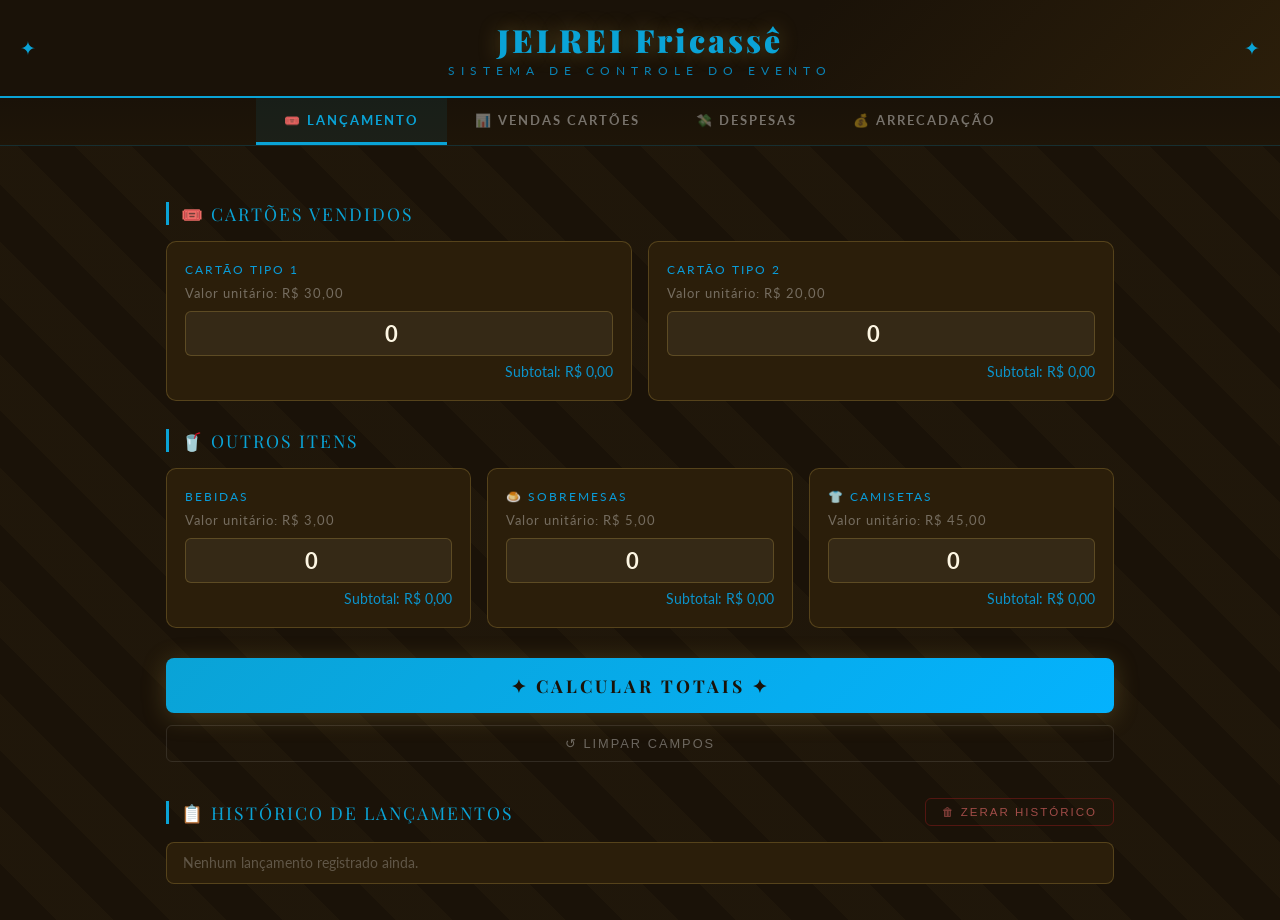
==== index.html @ eb8b9762 "Add files via upload" ====
<!DOCTYPE html>
<html lang="pt-BR">
<head>
<meta charset="UTF-8">
<meta name="viewport" content="width=device-width, initial-scale=1.0">
<title>JELREI Fricassê</title>
<link href="https://fonts.googleapis.com/css2?family=Playfair+Display:wght@700;900&family=Lato:wght@300;400;700&display=swap" rel="stylesheet">
<style>
  :root {
    --gold: #0aa3d6;
    --gold-light: #04b2fd;
    --dark: #1A1208;
    --dark2: #2B1E0A;
    --cream: #FDF6E3;
    --red: #8B1A1A;
    --green: #1A5C2A;
    --card-bg: #2B1E0A;
    --border: #C9A84C44;
  }
  * { box-sizing: border-box; margin: 0; padding: 0; }
  body {
    background: var(--dark);
    color: var(--cream);
    font-family: 'Lato', sans-serif;
    min-height: 100vh;
    background-image: repeating-linear-gradient(45deg,transparent,transparent 40px,rgba(201,168,76,0.03) 40px,rgba(201,168,76,0.03) 80px);
  }
  header {
    background: linear-gradient(135deg, #1A1208 60%, #2B1E0A);
    border-bottom: 2px solid var(--gold);
    padding: 18px 32px;
    text-align: center;
    position: relative;
    box-shadow: 0 4px 32px rgba(201,168,76,0.15);
  }
  header::before, header::after { content: '✦'; color: var(--gold); font-size: 1.2rem; position: absolute; top: 50%; transform: translateY(-50%); }
  header::before { left: 20px; }
  header::after { right: 20px; }
  .logo { font-family: 'Playfair Display', serif; font-size: 2rem; font-weight: 900; color: var(--gold); letter-spacing: 3px; text-shadow: 0 0 20px rgba(201,168,76,0.4); }
  .subtitle { font-size: 0.78rem; letter-spacing: 6px; color: var(--gold-light); opacity: 0.7; margin-top: 2px; text-transform: uppercase; }

  /* NAV ABAS PRINCIPAL */
  .nav-abas {
    background: linear-gradient(180deg, #1A1208, #1e1508);
    border-bottom: 1px solid rgba(10,163,214,0.2);
    display: flex;
    justify-content: center;
    gap: 0;
    position: sticky;
    top: 0;
    z-index: 100;
    flex-wrap: wrap;
  }
  .nav-aba {
    padding: 14px 28px;
    border: none;
    background: transparent;
    color: rgba(255,255,255,0.4);
    font-family: 'Lato', sans-serif;
    font-size: 0.8rem;
    font-weight: 700;
    letter-spacing: 2px;
    text-transform: uppercase;
    cursor: pointer;
    border-bottom: 3px solid transparent;
    transition: all 0.2s;
    white-space: nowrap;
  }
  .nav-aba:hover { color: var(--gold-light); background: rgba(10,163,214,0.05); }
  .nav-aba.active { color: var(--gold); border-bottom-color: var(--gold); background: rgba(10,163,214,0.08); }

  /* PÁGINAS */
  .pagina { display: none; }
  .pagina.ativa { display: block; }

  .main { max-width: 980px; margin: 0 auto; padding: 28px 16px; }

  .section-title {
    font-family: 'Playfair Display', serif;
    font-size: 1.1rem;
    color: var(--gold);
    letter-spacing: 2px;
    border-left: 3px solid var(--gold);
    padding-left: 12px;
    margin-bottom: 16px;
    margin-top: 28px;
    text-transform: uppercase;
  }

  .grid2 { display: grid; grid-template-columns: 1fr 1fr; gap: 16px; }
  .grid3 { display: grid; grid-template-columns: 1fr 1fr 1fr; gap: 16px; }

  .card {
    background: var(--card-bg);
    border: 1px solid var(--border);
    border-radius: 10px;
    padding: 20px 18px;
    transition: box-shadow 0.2s;
  }
  .card:hover { box-shadow: 0 0 18px rgba(201,168,76,0.13); }
  .card label { display: block; font-size: 0.75rem; letter-spacing: 2px; color: var(--gold-light); text-transform: uppercase; margin-bottom: 8px; opacity: 0.85; }
  .card .price-fixed { font-size: 0.8rem; color: rgba(255,255,255,0.35); margin-bottom: 10px; letter-spacing: 1px; }
  .card input[type="number"] {
    width: 100%;
    background: rgba(255,255,255,0.05);
    border: 1px solid var(--border);
    border-radius: 6px;
    color: var(--cream);
    font-size: 1.4rem;
    font-family: 'Lato', sans-serif;
    font-weight: 700;
    padding: 8px 12px;
    outline: none;
    transition: border 0.2s;
    text-align: center;
  }
  .card input[type="number"]:focus { border-color: var(--gold); background: rgba(201,168,76,0.07); }
  .card .subtotal { font-size: 0.85rem; color: var(--gold-light); margin-top: 8px; text-align: right; opacity: 0.8; }

  .card input[type="text"], .card select {
    width: 100%;
    background: rgba(255,255,255,0.05);
    border: 1px solid var(--border);
    border-radius: 6px;
    color: var(--cream);
    font-size: 1rem;
    font-family: 'Lato', sans-serif;
    font-weight: 400;
    padding: 11px 12px;
    outline: none;
    transition: border 0.2s;
  }
  .card input[type="text"]:focus, .card select:focus { border-color: var(--gold); background: rgba(201,168,76,0.07); }
  .card select { cursor: pointer; }
  .card select option { background: var(--dark2); color: var(--cream); }

  .btn-calc {
    display: block; width: 100%; margin: 30px 0 0; padding: 16px;
    background: linear-gradient(135deg, var(--gold), var(--gold-light));
    color: var(--dark); font-family: 'Playfair Display', serif; font-size: 1.1rem;
    font-weight: 700; letter-spacing: 3px; border: none; border-radius: 8px;
    cursor: pointer; text-transform: uppercase;
    box-shadow: 0 4px 24px rgba(201,168,76,0.25);
    transition: transform 0.1s, box-shadow 0.2s;
  }
  .btn-calc:hover { transform: translateY(-2px); box-shadow: 0 8px 32px rgba(201,168,76,0.4); }
  .btn-calc:active { transform: translateY(0); }

  .btn-calc.despesa {
    background: linear-gradient(135deg, #8B1A1A, #C43D3D);
    box-shadow: 0 4px 24px rgba(139,26,26,0.3);
  }
  .btn-calc.despesa:hover { box-shadow: 0 8px 32px rgba(139,26,26,0.45); }

  .resultado {
    display: none;
    background: linear-gradient(135deg, #1A2B1A, #0D1A0D);
    border: 1px solid rgba(80,200,80,0.3);
    border-radius: 12px;
    margin-top: 28px;
    padding: 28px;
    animation: fadeIn 0.4s ease;
  }
  @keyframes fadeIn { from { opacity:0; transform: translateY(10px); } to { opacity:1; transform: none; } }
  .resultado.show { display: block; }
  .resultado-title { font-family: 'Playfair Display', serif; color: #6EE86E; font-size: 1.1rem; letter-spacing: 2px; margin-bottom: 20px; text-align: center; text-transform: uppercase; }
  .res-row { display: flex; justify-content: space-between; align-items: center; padding: 9px 0; border-bottom: 1px solid rgba(255,255,255,0.06); font-size: 0.92rem; }
  .res-row:last-child { border-bottom: none; }
  .res-label { color: rgba(255,255,255,0.6); }
  .res-val { font-weight: 700; color: var(--gold-light); }
  .res-total { display: flex; justify-content: space-between; margin-top: 18px; padding: 14px 18px; background: rgba(201,168,76,0.12); border-radius: 8px; border: 1px solid var(--gold); }
  .res-total .tl { font-family: 'Playfair Display', serif; font-size: 1rem; color: var(--gold); }
  .res-total .tv { font-family: 'Playfair Display', serif; font-size: 1.5rem; color: var(--gold); font-weight: 900; }

  /* PAGAMENTO */
  .pagamento-wrap { margin-top: 24px; border-top: 1px solid rgba(201,168,76,0.2); padding-top: 22px; }
  .pag-title { font-family: 'Playfair Display', serif; font-size: 0.95rem; letter-spacing: 2px; color: var(--gold); text-transform: uppercase; margin-bottom: 14px; }
  .pag-tabs { display: flex; gap: 10px; margin-bottom: 18px; }
  .pag-tab {
    flex: 1; padding: 12px 10px; border-radius: 8px;
    border: 2px solid rgba(201,168,76,0.25); background: transparent;
    color: rgba(255,255,255,0.45); font-family: 'Lato', sans-serif;
    font-size: 0.9rem; font-weight: 700; letter-spacing: 2px;
    text-transform: uppercase; cursor: pointer; transition: all 0.2s;
    display: flex; align-items: center; justify-content: center; gap: 8px;
  }
  .pag-tab:hover { border-color: var(--gold); color: var(--gold); background: rgba(10,163,214,0.06); }
  .pag-tab.active { border-color: var(--gold); background: rgba(10,163,214,0.13); color: var(--gold-light); box-shadow: 0 0 16px rgba(10,163,214,0.18); }
  .pag-tab .tab-icon { font-size: 1.2rem; }
  .pag-dinheiro, .pag-pix { display: none; animation: fadeIn 0.3s ease; }
  .pag-dinheiro.show, .pag-pix.show { display: block; }
  .pag-fields { display: grid; grid-template-columns: 1fr 1fr; gap: 14px; margin-bottom: 16px; }
  .pag-field { background: rgba(255,255,255,0.04); border: 1px solid var(--border); border-radius: 8px; padding: 14px 16px; }
  .pag-field label { display: block; font-size: 0.7rem; letter-spacing: 2px; color: var(--gold-light); text-transform: uppercase; margin-bottom: 6px; opacity: 0.75; }
  .pag-field .pf-val { font-size: 1.3rem; font-weight: 700; color: var(--cream); }
  .pag-field input[type="number"] { width: 100%; background: transparent; border: none; border-bottom: 1px solid rgba(201,168,76,0.35); border-radius: 0; color: var(--cream); font-size: 1.3rem; font-weight: 700; padding: 4px 0; outline: none; font-family: 'Lato', sans-serif; text-align: left; }
  .pag-field input[type="number"]:focus { border-bottom-color: var(--gold); background: transparent; }
  .troco-box { border-radius: 8px; padding: 14px 18px; display: flex; justify-content: space-between; align-items: center; font-size: 0.95rem; font-weight: 700; margin-top: 4px; transition: all 0.3s; }
  .troco-box.positivo { background: rgba(80,200,80,0.12); border: 1px solid rgba(80,200,80,0.35); color: #6EE86E; }
  .troco-box.negativo { background: rgba(200,60,60,0.12); border: 1px solid rgba(200,60,60,0.35); color: #F87171; }
  .troco-box.neutro { background: rgba(201,168,76,0.08); border: 1px solid var(--border); color: var(--gold-light); }
  .troco-box .tr-label { font-size: 0.75rem; letter-spacing: 2px; text-transform: uppercase; opacity: 0.8; }
  .troco-box .tr-val { font-family: 'Playfair Display', serif; font-size: 1.4rem; }
  .pix-box { background: linear-gradient(135deg, rgba(10,163,214,0.08), rgba(4,178,253,0.04)); border: 1px solid rgba(10,163,214,0.35); border-radius: 10px; padding: 24px 20px; text-align: center; }
  .pix-icon { font-size: 2.4rem; margin-bottom: 10px; }
  .pix-label { font-size: 0.75rem; letter-spacing: 3px; text-transform: uppercase; color: var(--gold-light); opacity: 0.7; margin-bottom: 6px; }
  .pix-valor { font-family: 'Playfair Display', serif; font-size: 2rem; font-weight: 900; color: var(--gold); margin-bottom: 20px; text-shadow: 0 0 24px rgba(10,163,214,0.35); }
  .btn-pix-confirmar { padding: 13px 32px; background: linear-gradient(135deg, #0aa3d6, #04b2fd); color: #0D1A0D; font-family: 'Playfair Display', serif; font-size: 0.95rem; font-weight: 700; letter-spacing: 2px; border: none; border-radius: 8px; cursor: pointer; text-transform: uppercase; box-shadow: 0 4px 20px rgba(10,163,214,0.3); transition: transform 0.15s, box-shadow 0.2s; }
  .btn-pix-confirmar:hover { transform: translateY(-2px); box-shadow: 0 8px 28px rgba(10,163,214,0.5); }
  .btn-pix-confirmar:disabled { opacity: 0.45; cursor: not-allowed; transform: none; }
  .pix-confirmado { display: none; align-items: center; justify-content: center; gap: 8px; font-size: 1rem; font-weight: 700; color: #6EE86E; letter-spacing: 1px; margin-top: 14px; animation: fadeIn 0.3s; }
  .pix-confirmado.show { display: flex; }

  .btn-clear { display: block; width: 100%; margin-top: 12px; padding: 10px; background: transparent; color: rgba(255,255,255,0.35); font-size: 0.8rem; letter-spacing: 2px; border: 1px solid rgba(255,255,255,0.1); border-radius: 6px; cursor: pointer; text-transform: uppercase; transition: all 0.2s; }
  .btn-clear:hover { color: var(--red); border-color: var(--red); }

  .historico-wrap { margin-top: 36px; }
  .historico-lista { list-style: none; margin-top: 10px; }
  .historico-lista li { background: var(--card-bg); border: 1px solid var(--border); border-radius: 8px; padding: 12px 16px; margin-bottom: 8px; display: flex; justify-content: space-between; align-items: center; font-size: 0.85rem; animation: fadeIn 0.3s; }
  .historico-lista li .hi-info { color: rgba(255,255,255,0.55); font-size: 0.75rem; }
  .historico-lista li .hi-total { color: var(--gold); font-weight: 700; font-size: 1rem; }
  .btn-del { background: none; border: none; color: var(--red); cursor: pointer; font-size: 1rem; opacity: 0.5; transition: opacity 0.2s; padding: 0 4px; }
  .btn-del:hover { opacity: 1; }
  .empty-hist { color: rgba(255,255,255,0.25); font-size: 0.82rem; text-align: center; padding: 20px 0; }

  /* ── ABA VENDAS CARTÕES ── */
  .vc-data-header {
    display: flex;
    align-items: center;
    justify-content: space-between;
    margin-bottom: 6px;
  }
  .vc-data-badge {
    font-size: 0.72rem;
    letter-spacing: 2px;
    text-transform: uppercase;
    color: rgba(255,255,255,0.35);
  }
  .vc-grid { display: grid; grid-template-columns: 1fr 1fr; gap: 16px; margin-bottom: 24px; }
  .vc-stat {
    background: var(--card-bg);
    border: 1px solid var(--border);
    border-radius: 10px;
    padding: 22px 20px;
    text-align: center;
  }
  .vc-stat .vs-label { font-size: 0.72rem; letter-spacing: 2px; text-transform: uppercase; color: var(--gold-light); opacity: 0.7; margin-bottom: 10px; }
  .vc-stat .vs-num { font-family: 'Playfair Display', serif; font-size: 2.6rem; font-weight: 900; color: var(--cream); line-height: 1; }
  .vc-stat .vs-sub { font-size: 0.78rem; color: rgba(255,255,255,0.3); margin-top: 6px; }
  .vc-stat.destaque { background: linear-gradient(135deg, rgba(10,163,214,0.12), rgba(4,178,253,0.06)); border-color: rgba(10,163,214,0.4); }
  .vc-stat.destaque .vs-num { color: var(--gold); font-size: 2rem; }

  .vc-tabela { width: 100%; border-collapse: collapse; margin-top: 6px; }
  .vc-tabela th { font-size: 0.7rem; letter-spacing: 2px; text-transform: uppercase; color: var(--gold-light); opacity: 0.6; padding: 8px 12px; text-align: left; border-bottom: 1px solid rgba(201,168,76,0.2); }
  .vc-tabela td { padding: 11px 12px; border-bottom: 1px solid rgba(255,255,255,0.05); font-size: 0.88rem; }
  .vc-tabela tr:last-child td { border-bottom: none; }
  .vc-tabela tr:hover td { background: rgba(255,255,255,0.02); }
  .vc-tabela .td-num { font-weight: 700; color: var(--cream); text-align: center; }
  .vc-tabela .td-val { font-weight: 700; color: var(--gold-light); text-align: right; }
  .vc-tabela .td-total-row td { background: rgba(201,168,76,0.07); font-size: 0.92rem; }
  .vc-tabela .td-total-row .td-val { color: var(--gold); font-size: 1rem; }
  .vc-empty { color: rgba(255,255,255,0.25); font-size: 0.85rem; text-align: center; padding: 40px 0; }

  /* ── ABA ARRECADAÇÃO ── */
  .arr-hero {
    background: linear-gradient(135deg, rgba(10,163,214,0.1), rgba(4,178,253,0.05));
    border: 1px solid rgba(10,163,214,0.3);
    border-radius: 14px;
    padding: 32px 28px;
    text-align: center;
    margin-bottom: 28px;
  }
  .arr-hero-label { font-size: 0.75rem; letter-spacing: 4px; text-transform: uppercase; color: var(--gold-light); opacity: 0.65; margin-bottom: 10px; }
  .arr-hero-val { font-family: 'Playfair Display', serif; font-size: 3.2rem; font-weight: 900; color: var(--gold); text-shadow: 0 0 32px rgba(10,163,214,0.4); line-height: 1; }
  .arr-hero-sub { font-size: 0.8rem; color: rgba(255,255,255,0.3); margin-top: 10px; letter-spacing: 1px; }

  .arr-lucro-grid { display: grid; grid-template-columns: repeat(3, 1fr); gap: 14px; margin-bottom: 28px; }
  .arr-lucro-card {
    border-radius: 12px;
    padding: 20px 16px;
    text-align: center;
    border: 1px solid var(--border);
    background: var(--card-bg);
  }
  .arr-lucro-card.receita { border-color: rgba(80,200,80,0.35); background: linear-gradient(135deg, rgba(80,200,80,0.08), rgba(80,200,80,0.02)); }
  .arr-lucro-card.despesa { border-color: rgba(200,60,60,0.35); background: linear-gradient(135deg, rgba(200,60,60,0.08), rgba(200,60,60,0.02)); }
  .arr-lucro-card.lucro { border-color: rgba(201,168,76,0.5); background: linear-gradient(135deg, rgba(201,168,76,0.12), rgba(201,168,76,0.03)); }
  .arr-lucro-card .al-label { font-size: 0.7rem; letter-spacing: 2px; text-transform: uppercase; opacity: 0.7; margin-bottom: 8px; color: var(--gold-light); }
  .arr-lucro-card .al-val { font-family: 'Playfair Display', serif; font-size: 1.5rem; font-weight: 900; }

  .arr-grid { display: grid; grid-template-columns: repeat(3, 1fr); gap: 14px; margin-bottom: 28px; }
  .arr-card { background: var(--card-bg); border: 1px solid var(--border); border-radius: 10px; padding: 18px 14px; text-align: center; }
  .arr-card .ac-label { font-size: 0.68rem; letter-spacing: 2px; text-transform: uppercase; color: var(--gold-light); opacity: 0.6; margin-bottom: 8px; }
  .arr-card .ac-val { font-family: 'Playfair Display', serif; font-size: 1.3rem; font-weight: 700; color: var(--cream); }
  .arr-card .ac-sub { font-size: 0.72rem; color: rgba(255,255,255,0.25); margin-top: 4px; }

  .arr-breakdown { background: var(--card-bg); border: 1px solid var(--border); border-radius: 10px; overflow: hidden; }
  .arr-row { display: flex; justify-content: space-between; align-items: center; padding: 14px 18px; border-bottom: 1px solid rgba(255,255,255,0.05); }
  .arr-row:last-child { border-bottom: none; }
  .arr-row-label { display: flex; align-items: center; gap: 10px; font-size: 0.88rem; color: rgba(255,255,255,0.65); }
  .arr-row-icon { font-size: 1.1rem; }
  .arr-row-val { font-weight: 700; color: var(--gold-light); font-size: 0.95rem; }
  .arr-row-pct { font-size: 0.72rem; color: rgba(255,255,255,0.25); margin-left: 8px; }
  .arr-bar-wrap { height: 4px; background: rgba(255,255,255,0.06); border-radius: 2px; margin-top: 4px; }
  .arr-bar { height: 4px; background: linear-gradient(90deg, var(--gold), var(--gold-light)); border-radius: 2px; transition: width 0.5s ease; }

  @media (max-width: 600px) {
    .grid2, .grid3, .vc-grid, .arr-grid, .arr-lucro-grid { grid-template-columns: 1fr 1fr; }
    .logo { font-size: 1.4rem; }
    .pag-fields { grid-template-columns: 1fr; }
    .nav-aba { padding: 12px 14px; font-size: 0.68rem; letter-spacing: 1px; }
    .arr-hero-val { font-size: 2.2rem; }
  }
  @media (max-width: 400px) {
    .grid2, .grid3 { grid-template-columns: 1fr; }
    .arr-grid, .arr-lucro-grid { grid-template-columns: 1fr 1fr; }
    .nav-aba { padding: 10px 10px; font-size: 0.62rem; }
  }
</style>
</head>
<body>
<header>
  <div class="logo">JELREI Fricassê</div>
  <div class="subtitle">Sistema de Controle do Evento</div>
</header>

<nav class="nav-abas">
  <button class="nav-aba active" onclick="trocarAba('lancamento')">🎟️ Lançamento</button>
  <button class="nav-aba" onclick="trocarAba('vendas')">📊 Vendas Cartões</button>
  <button class="nav-aba" onclick="trocarAba('despesas')">💸 Despesas</button>
  <button class="nav-aba" onclick="trocarAba('arrecadacao')">💰 Arrecadação</button>
</nav>

<!-- ══════════ ABA 1: LANÇAMENTO ══════════ -->
<div class="pagina ativa" id="pg-lancamento">
<div class="main">

  <div class="section-title">🎟️ Cartões Vendidos</div>
  <div class="grid2">
    <div class="card">
      <label>Cartão Tipo 1</label>
      <div class="price-fixed">Valor unitário: R$ 30,00</div>
      <input type="number" id="qt_cart1" min="0" value="0" oninput="atualizar()">
      <div class="subtotal" id="sub_cart1">Subtotal: R$ 0,00</div>
    </div>
    <div class="card">
      <label>Cartão Tipo 2</label>
      <div class="price-fixed">Valor unitário: R$ 20,00</div>
      <input type="number" id="qt_cart2" min="0" value="0" oninput="atualizar()">
      <div class="subtotal" id="sub_cart2">Subtotal: R$ 0,00</div>
    </div>
  </div>

  <div class="section-title">🥤 Outros Itens</div>
  <div class="grid3">
    <div class="card">
      <label>Bebidas</label>
      <div class="price-fixed">Valor unitário: R$ 3,00</div>
      <input type="number" id="qt_beb" min="0" value="0" oninput="atualizar()">
      <div class="subtotal" id="sub_beb">Subtotal: R$ 0,00</div>
    </div>
    <div class="card">
      <label>🍮 Sobremesas</label>
      <div class="price-fixed">Valor unitário: R$ 5,00</div>
      <input type="number" id="qt_sob" min="0" value="0" oninput="atualizar()">
      <div class="subtotal" id="sub_sob">Subtotal: R$ 0,00</div>
    </div>
    <div class="card">
      <label>👕 Camisetas</label>
      <div class="price-fixed">Valor unitário: R$ 45,00</div>
      <input type="number" id="qt_cam" min="0" value="0" oninput="atualizar()">
      <div class="subtotal" id="sub_cam">Subtotal: R$ 0,00</div>
    </div>
  </div>

  <button class="btn-calc" onclick="calcular()">✦ Calcular Totais ✦</button>
  <button class="btn-clear" onclick="limpar()">↺ Limpar Campos</button>

  <div class="resultado" id="resultado">
    <div class="resultado-title">✦ Resumo do Lançamento ✦</div>
    <div class="res-row"><span class="res-label">Cartão Tipo 1</span><span class="res-val" id="r_c1">—</span></div>
    <div class="res-row"><span class="res-label">Cartão Tipo 2</span><span class="res-val" id="r_c2">—</span></div>
    <div class="res-row"><span class="res-label">Bebidas</span><span class="res-val" id="r_beb">—</span></div>
    <div class="res-row"><span class="res-label">Sobremesas</span><span class="res-val" id="r_sob">—</span></div>
    <div class="res-row"><span class="res-label">Camisetas</span><span class="res-val" id="r_cam">—</span></div>
    <div class="res-total">
      <span class="tl">Total Geral</span>
      <span class="tv" id="r_total">R$ 0,00</span>
    </div>

    <div class="pagamento-wrap">
      <div class="pag-title">💳 Forma de Pagamento</div>
      <div class="pag-tabs">
        <button class="pag-tab" id="tab-dinheiro" onclick="selecionarPagamento('dinheiro')">
          <span class="tab-icon">💵</span> Dinheiro
        </button>
        <button class="pag-tab" id="tab-pix" onclick="selecionarPagamento('pix')">
          <span class="tab-icon">⚡</span> Pix
        </button>
      </div>
      <div class="pag-dinheiro" id="pag-dinheiro">
        <div class="pag-fields">
          <div class="pag-field">
            <label>Valor a Pagar</label>
            <div class="pf-val" id="din-total">R$ 0,00</div>
          </div>
          <div class="pag-field">
            <label>Valor Recebido (R$)</label>
            <input type="number" id="din-recebido" min="0" step="0.01" placeholder="0,00" oninput="calcularTroco()">
          </div>
        </div>
        <div class="troco-box neutro" id="troco-box">
          <span class="tr-label">Troco</span>
          <span class="tr-val" id="troco-val">—</span>
        </div>
      </div>
      <div class="pag-pix" id="pag-pix">
        <div class="pix-box">
          <div class="pix-icon">⚡</div>
          <div class="pix-label">Valor Total a Receber via Pix</div>
          <div class="pix-valor" id="pix-total">R$ 0,00</div>
          <button class="btn-pix-confirmar" id="btn-confirmar-pix" onclick="confirmarPix()">✔ Confirmar Pagamento</button>
          <div class="pix-confirmado" id="pix-confirmado">✅ Pagamento via Pix confirmado!</div>
        </div>
      </div>
    </div>
  </div>

  <div class="historico-wrap">
    <div style="display:flex;align-items:center;justify-content:space-between;flex-wrap:wrap;gap:10px;margin-top:28px;margin-bottom:16px;">
      <div style="font-family:'Playfair Display',serif;font-size:1.1rem;color:var(--gold);letter-spacing:2px;border-left:3px solid var(--gold);padding-left:12px;text-transform:uppercase;">📋 Histórico de Lançamentos</div>
      <button onclick="zerarTudo()" style="padding:7px 16px;background:transparent;border:1px solid rgba(139,26,26,0.5);border-radius:6px;color:rgba(248,113,113,0.6);font-size:0.72rem;letter-spacing:2px;text-transform:uppercase;cursor:pointer;" onmouseover="this.style.borderColor='#8B1A1A';this.style.color='#F87171';" onmouseout="this.style.borderColor='rgba(139,26,26,0.5)';this.style.color='rgba(248,113,113,0.6)';">🗑 Zerar Histórico</button>
    </div>
    <ul class="historico-lista" id="historico">
      <li class="empty-hist">Nenhum lançamento registrado ainda.</li>
    </ul>
  </div>

</div>
</div>

<!-- ══════════ ABA 2: VENDAS CARTÕES ══════════ -->
<div class="pagina" id="pg-vendas">
<div class="main">

  <div class="section-title">📊 Vendas de Cartões — Resumo do Dia</div>

  <div class="vc-grid">
    <div class="vc-stat">
      <div class="vs-label">Cartão Tipo 1 vendidos</div>
      <div class="vs-num" id="vc-qt1">0</div>
      <div class="vs-sub">× R$ 30,00 cada</div>
    </div>
    <div class="vc-stat">
      <div class="vs-label">Cartão Tipo 2 vendidos</div>
      <div class="vs-num" id="vc-qt2">0</div>
      <div class="vs-sub">× R$ 20,00 cada</div>
    </div>
    <div class="vc-stat">
      <div class="vs-label">Total de cartões</div>
      <div class="vs-num" id="vc-qtTotal">0</div>
      <div class="vs-sub">todos os tipos</div>
    </div>
    <div class="vc-stat destaque">
      <div class="vs-label">Total arrecadado (cartões)</div>
      <div class="vs-num" id="vc-valTotal">R$ 0,00</div>
      <div class="vs-sub">soma de todos os lançamentos</div>
    </div>
  </div>

  <div class="section-title">📋 Detalhes por Lançamento</div>
  <div id="vc-tabela-wrap">
    <p class="vc-empty" id="vc-empty">Nenhum lançamento registrado ainda. Registre vendas na aba Lançamento.</p>
    <table class="vc-tabela" id="vc-tabela" style="display:none">
      <thead>
        <tr>
          <th>Data / Hora</th>
          <th style="text-align:center">Tipo 1</th>
          <th style="text-align:center">Tipo 2</th>
          <th style="text-align:center">Total Cart.</th>
          <th style="text-align:right">Valor Cartões</th>
        </tr>
      </thead>
      <tbody id="vc-tbody"></tbody>
    </table>
  </div>

</div>
</div>

<!-- ══════════ ABA 3: DESPESAS ══════════ -->
<div class="pagina" id="pg-despesas">
<div class="main">

  <div class="section-title">💸 Registrar Despesa</div>
  <div class="card">
    <div class="grid2" style="margin-bottom:16px;">
      <div>
        <label>Descrição</label>
        <input type="text" id="desp_desc" placeholder="Ex: Carvão, gás, copos, carne...">
      </div>
      <div>
        <label>Forma de Pagamento</label>
        <select id="desp_forma">
          <option value="Dinheiro">💵 Dinheiro</option>
          <option value="Pix">⚡ Pix</option>
          <option value="Cartão">💳 Cartão</option>
        </select>
      </div>
    </div>
    <div>
      <label>Valor (R$)</label>
      <input type="number" id="desp_valor" min="0" step="0.01" placeholder="0,00">
    </div>
    <button class="btn-calc despesa" onclick="registrarDespesa()">✦ Registrar Despesa ✦</button>
  </div>

  <div class="historico-wrap">
    <div style="display:flex;align-items:center;justify-content:space-between;flex-wrap:wrap;gap:10px;margin-top:28px;margin-bottom:16px;">
      <div style="font-family:'Playfair Display',serif;font-size:1.1rem;color:var(--gold);letter-spacing:2px;border-left:3px solid var(--gold);padding-left:12px;text-transform:uppercase;">📋 Histórico de Despesas</div>
      <button onclick="zerarDespesas()" style="padding:7px 16px;background:transparent;border:1px solid rgba(139,26,26,0.5);border-radius:6px;color:rgba(248,113,113,0.6);font-size:0.72rem;letter-spacing:2px;text-transform:uppercase;cursor:pointer;" onmouseover="this.style.borderColor='#8B1A1A';this.style.color='#F87171';" onmouseout="this.style.borderColor='rgba(139,26,26,0.5)';this.style.color='rgba(248,113,113,0.6)';">🗑 Zerar Despesas</button>
    </div>
    <ul class="historico-lista" id="historico-despesas">
      <li class="empty-hist">Nenhuma despesa registrada ainda.</li>
    </ul>
  </div>

  <div class="arr-hero" style="margin-top:28px;border-color:rgba(200,60,60,0.35);background:linear-gradient(135deg, rgba(200,60,60,0.1), rgba(200,60,60,0.03));">
    <div class="arr-hero-label">✦ Total de Despesas ✦</div>
    <div class="arr-hero-val" id="desp-total" style="color:#F87171;text-shadow:0 0 32px rgba(200,60,60,0.4);">R$ 0,00</div>
    <div class="arr-hero-sub" id="desp-count">0 despesa(s) registrada(s)</div>
  </div>

</div>
</div>

<!-- ══════════ ABA 4: ARRECADAÇÃO TOTAL ══════════ -->
<div class="pagina" id="pg-arrecadacao">
<div class="main">

  <div class="section-title">💰 Arrecadação Total do Evento</div>

  <div class="arr-hero">
    <div class="arr-hero-label">✦ Total Geral Arrecadado ✦</div>
    <div class="arr-hero-val" id="arr-total">R$ 0,00</div>
    <div class="arr-hero-sub" id="arr-lancamentos">0 lançamento(s) registrado(s)</div>
  </div>

  <div class="section-title">📈 Resultado do Evento</div>
  <div class="arr-lucro-grid">
    <div class="arr-lucro-card receita">
      <div class="al-label">Arrecadação</div>
      <div class="al-val" id="arr-receita" style="color:#6EE86E;">R$ 0,00</div>
    </div>
    <div class="arr-lucro-card despesa">
      <div class="al-label">Despesas</div>
      <div class="al-val" id="arr-desp-total" style="color:#F87171;">R$ 0,00</div>
    </div>
    <div class="arr-lucro-card lucro">
      <div class="al-label">Lucro Líquido</div>
      <div class="al-val" id="arr-lucro" style="color:var(--gold);">R$ 0,00</div>
    </div>
  </div>

  <div class="arr-grid">
    <div class="arr-card">
      <div class="ac-label">Cartões</div>
      <div class="ac-val" id="arr-cartoes">R$ 0,00</div>
      <div class="ac-sub" id="arr-cartoes-qt">0 un.</div>
    </div>
    <div class="arr-card">
      <div class="ac-label">Bebidas</div>
      <div class="ac-val" id="arr-bebidas">R$ 0,00</div>
      <div class="ac-sub" id="arr-bebidas-qt">0 un.</div>
    </div>
    <div class="arr-card">
      <div class="ac-label">Sobremesas</div>
      <div class="ac-val" id="arr-sobremesas">R$ 0,00</div>
      <div class="ac-sub" id="arr-sobremesas-qt">0 un.</div>
    </div>
    <div class="arr-card">
      <div class="ac-label">Camisetas</div>
      <div class="ac-val" id="arr-camisetas">R$ 0,00</div>
      <div class="ac-sub" id="arr-camisetas-qt">0 un.</div>
    </div>
    <div class="arr-card">
      <div class="ac-label">Cart. Tipo 1</div>
      <div class="ac-val" id="arr-c1">R$ 0,00</div>
      <div class="ac-sub" id="arr-c1-qt">0 un.</div>
    </div>
    <div class="arr-card">
      <div class="ac-label">Cart. Tipo 2</div>
      <div class="ac-val" id="arr-c2">R$ 0,00</div>
      <div class="ac-sub" id="arr-c2-qt">0 un.</div>
    </div>
  </div>

  <div class="section-title">📊 Distribuição por Categoria</div>
  <div class="arr-breakdown" id="arr-breakdown">
    <div class="arr-row">
      <div class="arr-row-label"><span class="arr-row-icon">🎟️</span> Cartões (Tipo 1 + 2)</div>
      <div><span class="arr-row-val" id="arr-br-cart">R$ 0,00</span><span class="arr-row-pct" id="arr-pct-cart">0%</span></div>
    </div>
    <div style="padding: 0 18px 10px;"><div class="arr-bar-wrap"><div class="arr-bar" id="bar-cart" style="width:0%"></div></div></div>
    <div class="arr-row">
      <div class="arr-row-label"><span class="arr-row-icon">🥤</span> Bebidas</div>
      <div><span class="arr-row-val" id="arr-br-beb">R$ 0,00</span><span class="arr-row-pct" id="arr-pct-beb">0%</span></div>
    </div>
    <div style="padding: 0 18px 10px;"><div class="arr-bar-wrap"><div class="arr-bar" id="bar-beb" style="width:0%"></div></div></div>
    <div class="arr-row">
      <div class="arr-row-label"><span class="arr-row-icon">🍮</span> Sobremesas</div>
      <div><span class="arr-row-val" id="arr-br-sob">R$ 0,00</span><span class="arr-row-pct" id="arr-pct-sob">0%</span></div>
    </div>
    <div style="padding: 0 18px 10px;"><div class="arr-bar-wrap"><div class="arr-bar" id="bar-sob" style="width:0%"></div></div></div>
    <div class="arr-row">
      <div class="arr-row-label"><span class="arr-row-icon">👕</span> Camisetas</div>
      <div><span class="arr-row-val" id="arr-br-cam">R$ 0,00</span><span class="arr-row-pct" id="arr-pct-cam">0%</span></div>
    </div>
    <div style="padding: 0 18px 10px;"><div class="arr-bar-wrap"><div class="arr-bar" id="bar-cam" style="width:0%"></div></div></div>
  </div>

</div>
</div>

<script>
  // PREÇOS FIXOS
  const PRECOS = { cart1: 30, cart2: 20, beb: 3, sob: 5, cam: 45 };
  const STORAGE_KEY = 'jelrei_historico';
  const STORAGE_KEY_DESP = 'jelrei_despesas';

  let historico = [];
  let despesas = [];
  let totalAtual = 0;
  let pagamentoSelecionado = null;

  // ── PERSISTÊNCIA ──
  function salvar() {
    try { localStorage.setItem(STORAGE_KEY, JSON.stringify(historico)); } catch(e) {}
  }
  function carregar() {
    try {
      const raw = localStorage.getItem(STORAGE_KEY);
      if (raw) historico = JSON.parse(raw);
    } catch(e) { historico = []; }
  }
  function salvarDespesas() {
    try { localStorage.setItem(STORAGE_KEY_DESP, JSON.stringify(despesas)); } catch(e) {}
  }
  function carregarDespesas() {
    try {
      const raw = localStorage.getItem(STORAGE_KEY_DESP);
      if (raw) despesas = JSON.parse(raw);
    } catch(e) { despesas = []; }
  }

  function fmt(v) {
    return 'R$ ' + Number(v).toLocaleString('pt-BR', {minimumFractionDigits:2, maximumFractionDigits:2});
  }
  function getQt(id) { return parseInt(document.getElementById(id).value) || 0; }
  function escapeHtml(str) {
    const div = document.createElement('div');
    div.textContent = str;
    return div.innerHTML;
  }

  function trocarAba(aba) {
    document.querySelectorAll('.pagina').forEach(p => p.classList.remove('ativa'));
    document.querySelectorAll('.nav-aba').forEach(b => b.classList.remove('active'));
    document.getElementById('pg-' + aba).classList.add('ativa');
    event.currentTarget.classList.add('active');
    if (aba === 'vendas') renderVendas();
    if (aba === 'despesas') renderDespesas();
    if (aba === 'arrecadacao') renderArrecadacao();
  }

  function atualizar() {
    const qt1 = getQt('qt_cart1'), qt2 = getQt('qt_cart2');
    const qb = getQt('qt_beb'), qs = getQt('qt_sob'), qc = getQt('qt_cam');
    document.getElementById('sub_cart1').textContent = 'Subtotal: ' + fmt(qt1 * PRECOS.cart1);
    document.getElementById('sub_cart2').textContent = 'Subtotal: ' + fmt(qt2 * PRECOS.cart2);
    document.getElementById('sub_beb').textContent   = 'Subtotal: ' + fmt(qb * PRECOS.beb);
    document.getElementById('sub_sob').textContent   = 'Subtotal: ' + fmt(qs * PRECOS.sob);
    document.getElementById('sub_cam').textContent   = 'Subtotal: ' + fmt(qc * PRECOS.cam);
  }

  function calcular() {
    const qt1 = getQt('qt_cart1'), qt2 = getQt('qt_cart2');
    const qb = getQt('qt_beb'), qs = getQt('qt_sob'), qc = getQt('qt_cam');
    const c1 = qt1 * PRECOS.cart1, c2 = qt2 * PRECOS.cart2;
    const beb = qb * PRECOS.beb, sob = qs * PRECOS.sob, cam = qc * PRECOS.cam;
    const total = c1 + c2 + beb + sob + cam;
    totalAtual = total;

    document.getElementById('r_c1').textContent = fmt(c1) + ' (' + qt1 + ' cartões)';
    document.getElementById('r_c2').textContent = fmt(c2) + ' (' + qt2 + ' cartões)';
    document.getElementById('r_beb').textContent = fmt(beb) + ' (' + qb + ' un.)';
    document.getElementById('r_sob').textContent = fmt(sob) + ' (' + qs + ' un.)';
    document.getElementById('r_cam').textContent = fmt(cam) + ' (' + qc + ' un.)';
    document.getElementById('r_total').textContent = fmt(total);
    document.getElementById('din-total').textContent = fmt(total);
    document.getElementById('pix-total').textContent = fmt(total);
    document.getElementById('din-recebido').value = '';
    resetTroco(); resetPix();
    document.getElementById('resultado').classList.add('show');
    if (pagamentoSelecionado) selecionarPagamento(pagamentoSelecionado);

    const agora = new Date();
    const hora = agora.toLocaleTimeString('pt-BR', {hour:'2-digit', minute:'2-digit'});
    const data = agora.toLocaleDateString('pt-BR');
    historico.unshift({ data, hora, c1, c2, beb, sob, cam, total, qt1, qt2, qb, qs, qc, id: Date.now() });
    salvar();
    renderHistorico();
  }

  function selecionarPagamento(tipo) {
    pagamentoSelecionado = tipo;
    document.getElementById('tab-dinheiro').classList.toggle('active', tipo === 'dinheiro');
    document.getElementById('tab-pix').classList.toggle('active', tipo === 'pix');
    document.getElementById('pag-dinheiro').classList.toggle('show', tipo === 'dinheiro');
    document.getElementById('pag-pix').classList.toggle('show', tipo === 'pix');
    if (tipo === 'dinheiro') calcularTroco();
  }

  function calcularTroco() {
    const recebido = parseFloat(document.getElementById('din-recebido').value) || 0;
    const box = document.getElementById('troco-box');
    const val = document.getElementById('troco-val');
    if (recebido === 0) { resetTroco(); return; }
    const troco = recebido - totalAtual;
    box.className = 'troco-box';
    if (troco > 0) {
      box.classList.add('positivo');
      box.querySelector('.tr-label').textContent = 'Troco a devolver';
      val.textContent = fmt(troco);
    } else if (troco < 0) {
      box.classList.add('negativo');
      box.querySelector('.tr-label').textContent = '⚠ Valor insuficiente';
      val.textContent = fmt(Math.abs(troco)) + ' a mais';
    } else {
      box.classList.add('neutro');
      box.querySelector('.tr-label').textContent = 'Sem troco';
      val.textContent = 'Valor exato ✓';
    }
  }

  function resetTroco() {
    const box = document.getElementById('troco-box');
    box.className = 'troco-box neutro';
    box.querySelector('.tr-label').textContent = 'Troco';
    document.getElementById('troco-val').textContent = '—';
  }

  function confirmarPix() {
    document.getElementById('btn-confirmar-pix').disabled = true;
    document.getElementById('btn-confirmar-pix').textContent = '✔ Confirmado';
    document.getElementById('pix-confirmado').classList.add('show');
  }

  function resetPix() {
    document.getElementById('btn-confirmar-pix').disabled = false;
    document.getElementById('btn-confirmar-pix').textContent = '✔ Confirmar Pagamento';
    document.getElementById('pix-confirmado').classList.remove('show');
  }

  function renderHistorico() {
    const ul = document.getElementById('historico');
    ul.innerHTML = '';
    if (historico.length === 0) {
      ul.innerHTML = '<li class="empty-hist">Nenhum lançamento registrado ainda.</li>';
      return;
    }
    historico.forEach(h => {
      const li = document.createElement('li');
      li.innerHTML = `
        <div>
          <div style="color:var(--cream);font-weight:700;">${h.data} às ${h.hora}</div>
          <div class="hi-info">Cart1: ${h.qt1} | Cart2: ${h.qt2} | Bebidas: ${h.qb} | Sobrem.: ${h.qs} | Camis.: ${h.qc}</div>
        </div>
        <div style="display:flex;align-items:center;gap:14px;">
          <span class="hi-total">${fmt(h.total)}</span>
          <button class="btn-del" onclick="deletar(${h.id})">✕</button>
        </div>`;
      ul.appendChild(li);
    });
  }

  function deletar(id) {
    historico = historico.filter(h => h.id !== id);
    salvar();
    renderHistorico();
  }

  function limpar() {
    ['qt_cart1','qt_cart2','qt_beb','qt_sob','qt_cam'].forEach(id => {
      document.getElementById(id).value = 0;
    });
    atualizar();
    document.getElementById('resultado').classList.remove('show');
    pagamentoSelecionado = null; totalAtual = 0;
  }

  function zerarTudo() {
    if (!confirm('Tem certeza que deseja apagar TODO o histórico salvo? Essa ação não pode ser desfeita.')) return;
    historico = [];
    salvar();
    renderHistorico();
  }

  // ── DESPESAS ──
  function registrarDespesa() {
    const desc = document.getElementById('desp_desc').value.trim();
    const forma = document.getElementById('desp_forma').value;
    const valor = parseFloat(document.getElementById('desp_valor').value) || 0;
    if (!desc || valor <= 0) {
      alert('Preencha a descrição e um valor válido para a despesa.');
      return;
    }
    const agora = new Date();
    const hora = agora.toLocaleTimeString('pt-BR', {hour:'2-digit', minute:'2-digit'});
    const data = agora.toLocaleDateString('pt-BR');
    despesas.unshift({ desc, forma, valor, data, hora, id: Date.now() });
    salvarDespesas();
    document.getElementById('desp_desc').value = '';
    document.getElementById('desp_valor').value = '';
    renderDespesas();
  }

  function deletarDespesa(id) {
    despesas = despesas.filter(d => d.id !== id);
    salvarDespesas();
    renderDespesas();
  }

  function zerarDespesas() {
    if (!confirm('Tem certeza que deseja apagar TODAS as despesas salvas? Essa ação não pode ser desfeita.')) return;
    despesas = [];
    salvarDespesas();
    renderDespesas();
  }

  function renderDespesas() {
    const ul = document.getElementById('historico-despesas');
    ul.innerHTML = '';
    if (despesas.length === 0) {
      ul.innerHTML = '<li class="empty-hist">Nenhuma despesa registrada ainda.</li>';
    } else {
      despesas.forEach(d => {
        const li = document.createElement('li');
        li.innerHTML = `
          <div>
            <div style="color:var(--cream);font-weight:700;">${escapeHtml(d.desc)}</div>
            <div class="hi-info">${d.data} às ${d.hora} · ${escapeHtml(d.forma)}</div>
          </div>
          <div style="display:flex;align-items:center;gap:14px;">
            <span class="hi-total" style="color:#F87171;">${fmt(d.valor)}</span>
            <button class="btn-del" onclick="deletarDespesa(${d.id})">✕</button>
          </div>`;
        ul.appendChild(li);
      });
    }
    const total = despesas.reduce((a,d) => a + d.valor, 0);
    document.getElementById('desp-total').textContent = fmt(total);
    document.getElementById('desp-count').textContent = despesas.length + ' despesa(s) registrada(s)';
  }

  // Carrega ao iniciar
  carregar();
  carregarDespesas();
  renderHistorico();

  // ── VENDAS CARTÕES ──
  function renderVendas() {
    const totQt1 = historico.reduce((a,h) => a + h.qt1, 0);
    const totQt2 = historico.reduce((a,h) => a + h.qt2, 0);
    const totValCart = historico.reduce((a,h) => a + h.c1 + h.c2, 0);

    document.getElementById('vc-qt1').textContent = totQt1;
    document.getElementById('vc-qt2').textContent = totQt2;
    document.getElementById('vc-qtTotal').textContent = totQt1 + totQt2;
    document.getElementById('vc-valTotal').textContent = fmt(totValCart);

    const empty = document.getElementById('vc-empty');
    const tabela = document.getElementById('vc-tabela');
    const tbody = document.getElementById('vc-tbody');

    if (historico.length === 0) {
      empty.style.display = 'block'; tabela.style.display = 'none'; return;
    }
    empty.style.display = 'none'; tabela.style.display = 'table';
    tbody.innerHTML = '';
    historico.forEach(h => {
      const tr = document.createElement('tr');
      tr.innerHTML = `
        <td>${h.data} ${h.hora}</td>
        <td class="td-num">${h.qt1}</td>
        <td class="td-num">${h.qt2}</td>
        <td class="td-num">${h.qt1 + h.qt2}</td>
        <td class="td-val">${fmt(h.c1 + h.c2)}</td>`;
      tbody.appendChild(tr);
    });
    // linha total
    const trTot = document.createElement('tr');
    trTot.className = 'td-total-row';
    trTot.innerHTML = `
      <td style="font-weight:700;color:var(--gold-light)">TOTAL</td>
      <td class="td-num" style="color:var(--gold)">${totQt1}</td>
      <td class="td-num" style="color:var(--gold)">${totQt2}</td>
      <td class="td-num" style="color:var(--gold)">${totQt1+totQt2}</td>
      <td class="td-val" style="color:var(--gold)">${fmt(totValCart)}</td>`;
    tbody.appendChild(trTot);
  }

  // ── ARRECADAÇÃO ──
  function renderArrecadacao() {
    const totC1  = historico.reduce((a,h) => a + h.c1, 0);
    const totC2  = historico.reduce((a,h) => a + h.c2, 0);
    const totBeb = historico.reduce((a,h) => a + h.beb, 0);
    const totSob = historico.reduce((a,h) => a + h.sob, 0);
    const totCam = historico.reduce((a,h) => a + h.cam, 0);
    const totCart = totC1 + totC2;
    const grand = totCart + totBeb + totSob + totCam;

    const qtC1  = historico.reduce((a,h) => a + h.qt1, 0);
    const qtC2  = historico.reduce((a,h) => a + h.qt2, 0);
    const qtBeb = historico.reduce((a,h) => a + h.qb, 0);
    const qtSob = historico.reduce((a,h) => a + h.qs, 0);
    const qtCam = historico.reduce((a,h) => a + h.qc, 0);

    document.getElementById('arr-total').textContent = fmt(grand);
    document.getElementById('arr-lancamentos').textContent = historico.length + ' lançamento(s) registrado(s)';

    document.getElementById('arr-cartoes').textContent = fmt(totCart);
    document.getElementById('arr-cartoes-qt').textContent = (qtC1+qtC2) + ' un.';
    document.getElementById('arr-bebidas').textContent = fmt(totBeb);
    document.getElementById('arr-bebidas-qt').textContent = qtBeb + ' un.';
    document.getElementById('arr-sobremesas').textContent = fmt(totSob);
    document.getElementById('arr-sobremesas-qt').textContent = qtSob + ' un.';
    document.getElementById('arr-camisetas').textContent = fmt(totCam);
    document.getElementById('arr-camisetas-qt').textContent = qtCam + ' un.';
    document.getElementById('arr-c1').textContent = fmt(totC1);
    document.getElementById('arr-c1-qt').textContent = qtC1 + ' un.';
    document.getElementById('arr-c2').textContent = fmt(totC2);
    document.getElementById('arr-c2-qt').textContent = qtC2 + ' un.';

    // ── Resultado (Arrecadação x Despesas x Lucro) ──
    const totDespesas = despesas.reduce((a,d) => a + d.valor, 0);
    const lucro = grand - totDespesas;
    document.getElementById('arr-receita').textContent = fmt(grand);
    document.getElementById('arr-desp-total').textContent = fmt(totDespesas);
    const lucroEl = document.getElementById('arr-lucro');
    lucroEl.textContent = fmt(lucro);
    lucroEl.style.color = lucro >= 0 ? '#6EE86E' : '#F87171';

    // barras de percentual
    function pct(v) { return grand > 0 ? Math.round(v / grand * 100) : 0; }
    const pc = pct(totCart), pb = pct(totBeb), ps = pct(totSob), pm = pct(totCam);
    document.getElementById('arr-br-cart').textContent = fmt(totCart);
    document.getElementById('arr-pct-cart').textContent = pc + '%';
    document.getElementById('bar-cart').style.width = pc + '%';
    document.getElementById('arr-br-beb').textContent = fmt(totBeb);
    document.getElementById('arr-pct-beb').textContent = pb + '%';
    document.getElementById('bar-beb').style.width = pb + '%';
    document.getElementById('arr-br-sob').textContent = fmt(totSob);
    document.getElementById('arr-pct-sob').textContent = ps + '%';
    document.getElementById('bar-sob').style.width = ps + '%';
    document.getElementById('arr-br-cam').textContent = fmt(totCam);
    document.getElementById('arr-pct-cam').textContent = pm + '%';
    document.getElementById('bar-cam').style.width = pm + '%';
  }
</script>
</body>
</html>
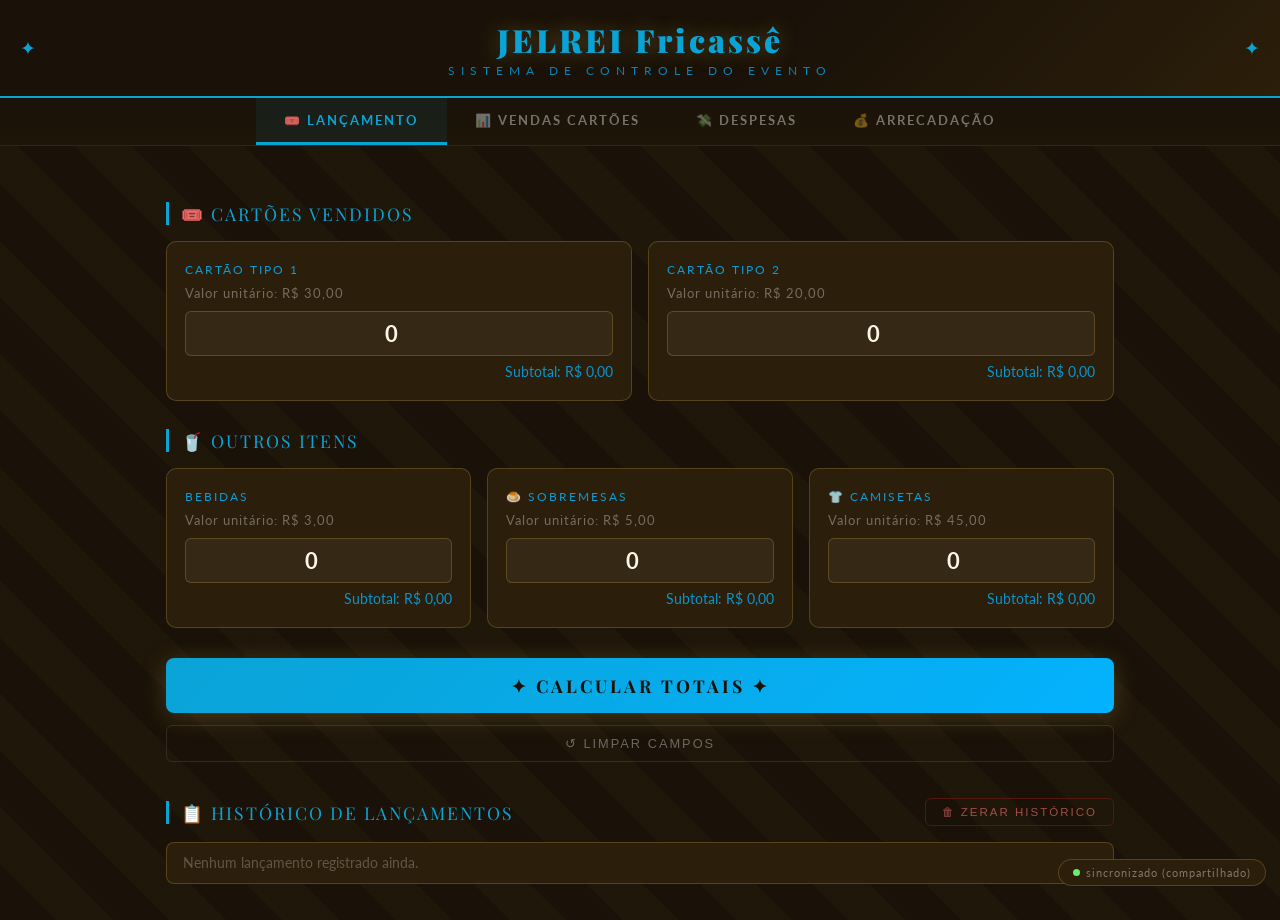
==== commit b59dd793: "Add files via upload" ====
--- a/index.html
+++ b/index.html
@@ -303,6 +303,26 @@
   .arr-row-pct { font-size: 0.72rem; color: rgba(255,255,255,0.25); margin-left: 8px; }
   .arr-bar-wrap { height: 4px; background: rgba(255,255,255,0.06); border-radius: 2px; margin-top: 4px; }
   .arr-bar { height: 4px; background: linear-gradient(90deg, var(--gold), var(--gold-light)); border-radius: 2px; transition: width 0.5s ease; }
+
+  .sync-badge {
+    position: fixed;
+    bottom: 14px;
+    right: 14px;
+    background: var(--card-bg);
+    border: 1px solid var(--border);
+    border-radius: 20px;
+    padding: 6px 14px;
+    font-size: 0.7rem;
+    letter-spacing: 1px;
+    color: rgba(255,255,255,0.4);
+    display: flex;
+    align-items: center;
+    gap: 6px;
+    z-index: 200;
+  }
+  .sync-dot { width: 7px; height: 7px; border-radius: 50%; background: #6EE86E; }
+  .sync-dot.loading { background: var(--gold); animation: pulse 1s infinite; }
+  @keyframes pulse { 0%,100%{opacity:1;} 50%{opacity:0.3;} }
 
   @media (max-width: 600px) {
     .grid2, .grid3, .vc-grid, .arr-grid, .arr-lucro-grid { grid-template-columns: 1fr 1fr; }
@@ -432,7 +452,7 @@
       <button onclick="zerarTudo()" style="padding:7px 16px;background:transparent;border:1px solid rgba(139,26,26,0.5);border-radius:6px;color:rgba(248,113,113,0.6);font-size:0.72rem;letter-spacing:2px;text-transform:uppercase;cursor:pointer;" onmouseover="this.style.borderColor='#8B1A1A';this.style.color='#F87171';" onmouseout="this.style.borderColor='rgba(139,26,26,0.5)';this.style.color='rgba(248,113,113,0.6)';">🗑 Zerar Histórico</button>
     </div>
     <ul class="historico-lista" id="historico">
-      <li class="empty-hist">Nenhum lançamento registrado ainda.</li>
+      <li class="empty-hist">Carregando...</li>
     </ul>
   </div>
 
@@ -521,7 +541,7 @@
       <button onclick="zerarDespesas()" style="padding:7px 16px;background:transparent;border:1px solid rgba(139,26,26,0.5);border-radius:6px;color:rgba(248,113,113,0.6);font-size:0.72rem;letter-spacing:2px;text-transform:uppercase;cursor:pointer;" onmouseover="this.style.borderColor='#8B1A1A';this.style.color='#F87171';" onmouseout="this.style.borderColor='rgba(139,26,26,0.5)';this.style.color='rgba(248,113,113,0.6)';">🗑 Zerar Despesas</button>
     </div>
     <ul class="historico-lista" id="historico-despesas">
-      <li class="empty-hist">Nenhuma despesa registrada ainda.</li>
+      <li class="empty-hist">Carregando...</li>
     </ul>
   </div>
 
@@ -539,6 +559,11 @@
 <div class="main">
 
   <div class="section-title">💰 Arrecadação Total do Evento</div>
+
+  <div class="card" style="margin-bottom:24px;">
+    <label style="margin-bottom:14px;">📤 Exportar Dados</label>
+    <button class="btn-calc" style="margin:0;" onclick="exportarWord()">📄 Exportar para Word</button>
+  </div>
 
   <div class="arr-hero">
     <div class="arr-hero-label">✦ Total Geral Arrecadado ✦</div>
@@ -622,35 +647,66 @@
 </div>
 </div>
 
+<div class="sync-badge"><span class="sync-dot" id="sync-dot"></span><span id="sync-text">sincronizado</span></div>
+
 <script>
   // PREÇOS FIXOS
   const PRECOS = { cart1: 30, cart2: 20, beb: 3, sob: 5, cam: 45 };
-  const STORAGE_KEY = 'jelrei_historico';
-  const STORAGE_KEY_DESP = 'jelrei_despesas';
 
   let historico = [];
   let despesas = [];
   let totalAtual = 0;
   let pagamentoSelecionado = null;
 
-  // ── PERSISTÊNCIA ──
-  function salvar() {
-    try { localStorage.setItem(STORAGE_KEY, JSON.stringify(historico)); } catch(e) {}
-  }
-  function carregar() {
+  function setSync(status) {
+    const dot = document.getElementById('sync-dot');
+    const txt = document.getElementById('sync-text');
+    if (!dot) return;
+    if (status === 'loading') { dot.className = 'sync-dot loading'; txt.textContent = 'sincronizando...'; }
+    else if (status === 'error') { dot.className = 'sync-dot'; dot.style.background = '#F87171'; txt.textContent = 'erro ao salvar'; }
+    else { dot.className = 'sync-dot'; dot.style.background = '#6EE86E'; txt.textContent = 'sincronizado (compartilhado)'; }
+  }
+
+  // ── PERSISTÊNCIA COMPARTILHADA (Firebase Realtime Database — todos os usuários veem os mesmos dados) ──
+  const FIREBASE_URL = 'https://jelrei-fricasse-default-rtdb.firebaseio.com';
+
+  async function salvar() {
+    setSync('loading');
     try {
-      const raw = localStorage.getItem(STORAGE_KEY);
-      if (raw) historico = JSON.parse(raw);
-    } catch(e) { historico = []; }
-  }
-  function salvarDespesas() {
-    try { localStorage.setItem(STORAGE_KEY_DESP, JSON.stringify(despesas)); } catch(e) {}
-  }
-  function carregarDespesas() {
+      const r = await fetch(`${FIREBASE_URL}/historico.json`, {
+        method: 'PUT',
+        headers: { 'Content-Type': 'application/json' },
+        body: JSON.stringify(historico)
+      });
+      if (!r.ok) throw new Error('HTTP ' + r.status);
+      setSync('ok');
+    } catch (e) { console.error('Erro ao salvar histórico:', e); setSync('error'); }
+  }
+  async function carregar() {
     try {
-      const raw = localStorage.getItem(STORAGE_KEY_DESP);
-      if (raw) despesas = JSON.parse(raw);
-    } catch(e) { despesas = []; }
+      const r = await fetch(`${FIREBASE_URL}/historico.json`);
+      const data = await r.json();
+      historico = data || [];
+    } catch (e) { console.error('Erro ao carregar histórico:', e); historico = []; }
+  }
+  async function salvarDespesas() {
+    setSync('loading');
+    try {
+      const r = await fetch(`${FIREBASE_URL}/despesas.json`, {
+        method: 'PUT',
+        headers: { 'Content-Type': 'application/json' },
+        body: JSON.stringify(despesas)
+      });
+      if (!r.ok) throw new Error('HTTP ' + r.status);
+      setSync('ok');
+    } catch (e) { console.error('Erro ao salvar despesas:', e); setSync('error'); }
+  }
+  async function carregarDespesas() {
+    try {
+      const r = await fetch(`${FIREBASE_URL}/despesas.json`);
+      const data = await r.json();
+      despesas = data || [];
+    } catch (e) { console.error('Erro ao carregar despesas:', e); despesas = []; }
   }
 
   function fmt(v) {
@@ -668,9 +724,14 @@
     document.querySelectorAll('.nav-aba').forEach(b => b.classList.remove('active'));
     document.getElementById('pg-' + aba).classList.add('ativa');
     event.currentTarget.classList.add('active');
-    if (aba === 'vendas') renderVendas();
-    if (aba === 'despesas') renderDespesas();
-    if (aba === 'arrecadacao') renderArrecadacao();
+    if (aba === 'vendas') { refrescarDados().then(renderVendas); }
+    if (aba === 'despesas') { refrescarDados().then(renderDespesas); }
+    if (aba === 'arrecadacao') { refrescarDados().then(renderArrecadacao); }
+  }
+
+  // Recarrega os dados mais recentes do armazenamento compartilhado (outros usuários podem ter lançado algo)
+  async function refrescarDados() {
+    await Promise.all([carregar(), carregarDespesas()]);
   }
 
   function atualizar() {
@@ -683,7 +744,7 @@
     document.getElementById('sub_cam').textContent   = 'Subtotal: ' + fmt(qc * PRECOS.cam);
   }
 
-  function calcular() {
+  async function calcular() {
     const qt1 = getQt('qt_cart1'), qt2 = getQt('qt_cart2');
     const qb = getQt('qt_beb'), qs = getQt('qt_sob'), qc = getQt('qt_cam');
     const c1 = qt1 * PRECOS.cart1, c2 = qt2 * PRECOS.cart2;
@@ -704,11 +765,14 @@
     document.getElementById('resultado').classList.add('show');
     if (pagamentoSelecionado) selecionarPagamento(pagamentoSelecionado);
 
+    // Busca o histórico mais recente antes de adicionar, para não sobrescrever lançamentos de outras pessoas
+    await carregar();
+
     const agora = new Date();
     const hora = agora.toLocaleTimeString('pt-BR', {hour:'2-digit', minute:'2-digit'});
     const data = agora.toLocaleDateString('pt-BR');
     historico.unshift({ data, hora, c1, c2, beb, sob, cam, total, qt1, qt2, qb, qs, qc, id: Date.now() });
-    salvar();
+    await salvar();
     renderHistorico();
   }
 
@@ -784,9 +848,10 @@
     });
   }
 
-  function deletar(id) {
+  async function deletar(id) {
+    await carregar();
     historico = historico.filter(h => h.id !== id);
-    salvar();
+    await salvar();
     renderHistorico();
   }
 
@@ -799,15 +864,15 @@
     pagamentoSelecionado = null; totalAtual = 0;
   }
 
-  function zerarTudo() {
-    if (!confirm('Tem certeza que deseja apagar TODO o histórico salvo? Essa ação não pode ser desfeita.')) return;
+  async function zerarTudo() {
+    if (!confirm('Tem certeza que deseja apagar TODO o histórico compartilhado? Essa ação afeta todos que usam o app e não pode ser desfeita.')) return;
     historico = [];
-    salvar();
+    await salvar();
     renderHistorico();
   }
 
   // ── DESPESAS ──
-  function registrarDespesa() {
+  async function registrarDespesa() {
     const desc = document.getElementById('desp_desc').value.trim();
     const forma = document.getElementById('desp_forma').value;
     const valor = parseFloat(document.getElementById('desp_valor').value) || 0;
@@ -815,26 +880,28 @@
       alert('Preencha a descrição e um valor válido para a despesa.');
       return;
     }
+    await carregarDespesas();
     const agora = new Date();
     const hora = agora.toLocaleTimeString('pt-BR', {hour:'2-digit', minute:'2-digit'});
     const data = agora.toLocaleDateString('pt-BR');
     despesas.unshift({ desc, forma, valor, data, hora, id: Date.now() });
-    salvarDespesas();
+    await salvarDespesas();
     document.getElementById('desp_desc').value = '';
     document.getElementById('desp_valor').value = '';
     renderDespesas();
   }
 
-  function deletarDespesa(id) {
+  async function deletarDespesa(id) {
+    await carregarDespesas();
     despesas = despesas.filter(d => d.id !== id);
-    salvarDespesas();
+    await salvarDespesas();
     renderDespesas();
   }
 
-  function zerarDespesas() {
-    if (!confirm('Tem certeza que deseja apagar TODAS as despesas salvas? Essa ação não pode ser desfeita.')) return;
+  async function zerarDespesas() {
+    if (!confirm('Tem certeza que deseja apagar TODAS as despesas compartilhadas? Essa ação afeta todos que usam o app e não pode ser desfeita.')) return;
     despesas = [];
-    salvarDespesas();
+    await salvarDespesas();
     renderDespesas();
   }
 
@@ -864,9 +931,13 @@
   }
 
   // Carrega ao iniciar
-  carregar();
-  carregarDespesas();
-  renderHistorico();
+  (async function init() {
+    setSync('loading');
+    await refrescarDados();
+    renderHistorico();
+    renderDespesas();
+    setSync('ok');
+  })();
 
   // ── VENDAS CARTÕES ──
   function renderVendas() {
@@ -967,6 +1038,79 @@
     document.getElementById('arr-pct-cam').textContent = pm + '%';
     document.getElementById('bar-cam').style.width = pm + '%';
   }
+
+  // ── EXPORTAÇÃO ──
+  async function exportarWord() {
+    await refrescarDados();
+
+    const totC1 = historico.reduce((a,h)=>a+h.c1,0), totC2 = historico.reduce((a,h)=>a+h.c2,0);
+    const totBeb = historico.reduce((a,h)=>a+h.beb,0), totSob = historico.reduce((a,h)=>a+h.sob,0), totCam = historico.reduce((a,h)=>a+h.cam,0);
+    const grand = totC1+totC2+totBeb+totSob+totCam;
+    const totDesp = despesas.reduce((a,d)=>a+d.valor,0);
+    const lucro = grand - totDesp;
+    const agora = new Date().toLocaleDateString('pt-BR');
+
+    const linhasLanc = historico.map(h => `
+      <tr>
+        <td>${h.data} ${h.hora}</td><td>${h.qt1}</td><td>${h.qt2}</td>
+        <td>${h.qb}</td><td>${h.qs}</td><td>${h.qc}</td><td>${fmt(h.total)}</td>
+      </tr>`).join('');
+
+    const linhasDesp = despesas.map(d => `
+      <tr><td>${d.data} ${d.hora}</td><td>${escapeHtml(d.desc)}</td><td>${escapeHtml(d.forma)}</td><td>${fmt(d.valor)}</td></tr>`).join('');
+
+    const html = `
+      <html xmlns:o='urn:schemas-microsoft-com:office:office' xmlns:w='urn:schemas-microsoft-com:office:word' xmlns='http://www.w3.org/TR/REC-html40'>
+      <head><meta charset="utf-8"><title>Relatório JELREI Fricassê</title>
+      <style>
+        body{font-family:Calibri,Arial,sans-serif;color:#222;}
+        h1{color:#8B1A1A;} h2{color:#0aa3d6;border-bottom:1px solid #ccc;padding-bottom:4px;}
+        table{border-collapse:collapse;width:100%;margin-bottom:20px;}
+        th,td{border:1px solid #ccc;padding:6px 10px;font-size:12px;text-align:left;}
+        th{background:#f0f0f0;}
+        .total-row td{font-weight:bold;background:#fdf6e3;}
+      </style></head>
+      <body>
+        <h1>JELREI Fricassê — Relatório do Evento</h1>
+        <p>Gerado em: ${agora}</p>
+
+        <h2>Resumo Financeiro</h2>
+        <table>
+          <tr><th>Categoria</th><th>Valor</th></tr>
+          <tr><td>Cartão Tipo 1</td><td>${fmt(totC1)}</td></tr>
+          <tr><td>Cartão Tipo 2</td><td>${fmt(totC2)}</td></tr>
+          <tr><td>Bebidas</td><td>${fmt(totBeb)}</td></tr>
+          <tr><td>Sobremesas</td><td>${fmt(totSob)}</td></tr>
+          <tr><td>Camisetas</td><td>${fmt(totCam)}</td></tr>
+          <tr class="total-row"><td>Total Arrecadado</td><td>${fmt(grand)}</td></tr>
+          <tr class="total-row"><td>Total Despesas</td><td>${fmt(totDesp)}</td></tr>
+          <tr class="total-row"><td>Lucro Líquido</td><td>${fmt(lucro)}</td></tr>
+        </table>
+
+        <h2>Histórico de Lançamentos</h2>
+        <table>
+          <tr><th>Data/Hora</th><th>Cart.1</th><th>Cart.2</th><th>Bebidas</th><th>Sobrem.</th><th>Camis.</th><th>Total</th></tr>
+          ${linhasLanc || '<tr><td colspan="7">Nenhum lançamento registrado.</td></tr>'}
+        </table>
+
+        <h2>Histórico de Despesas</h2>
+        <table>
+          <tr><th>Data/Hora</th><th>Descrição</th><th>Forma</th><th>Valor</th></tr>
+          ${linhasDesp || '<tr><td colspan="4">Nenhuma despesa registrada.</td></tr>'}
+        </table>
+      </body></html>`;
+
+    const blob = new Blob(['\ufeff', html], { type: 'application/msword' });
+    const url = URL.createObjectURL(blob);
+    const a = document.createElement('a');
+    const dataStr = new Date().toLocaleDateString('pt-BR').replace(/\//g,'-');
+    a.href = url;
+    a.download = `JELREI_Fricasse_Relatorio_${dataStr}.doc`;
+    document.body.appendChild(a);
+    a.click();
+    document.body.removeChild(a);
+    URL.revokeObjectURL(url);
+  }
 </script>
 </body>
 </html>
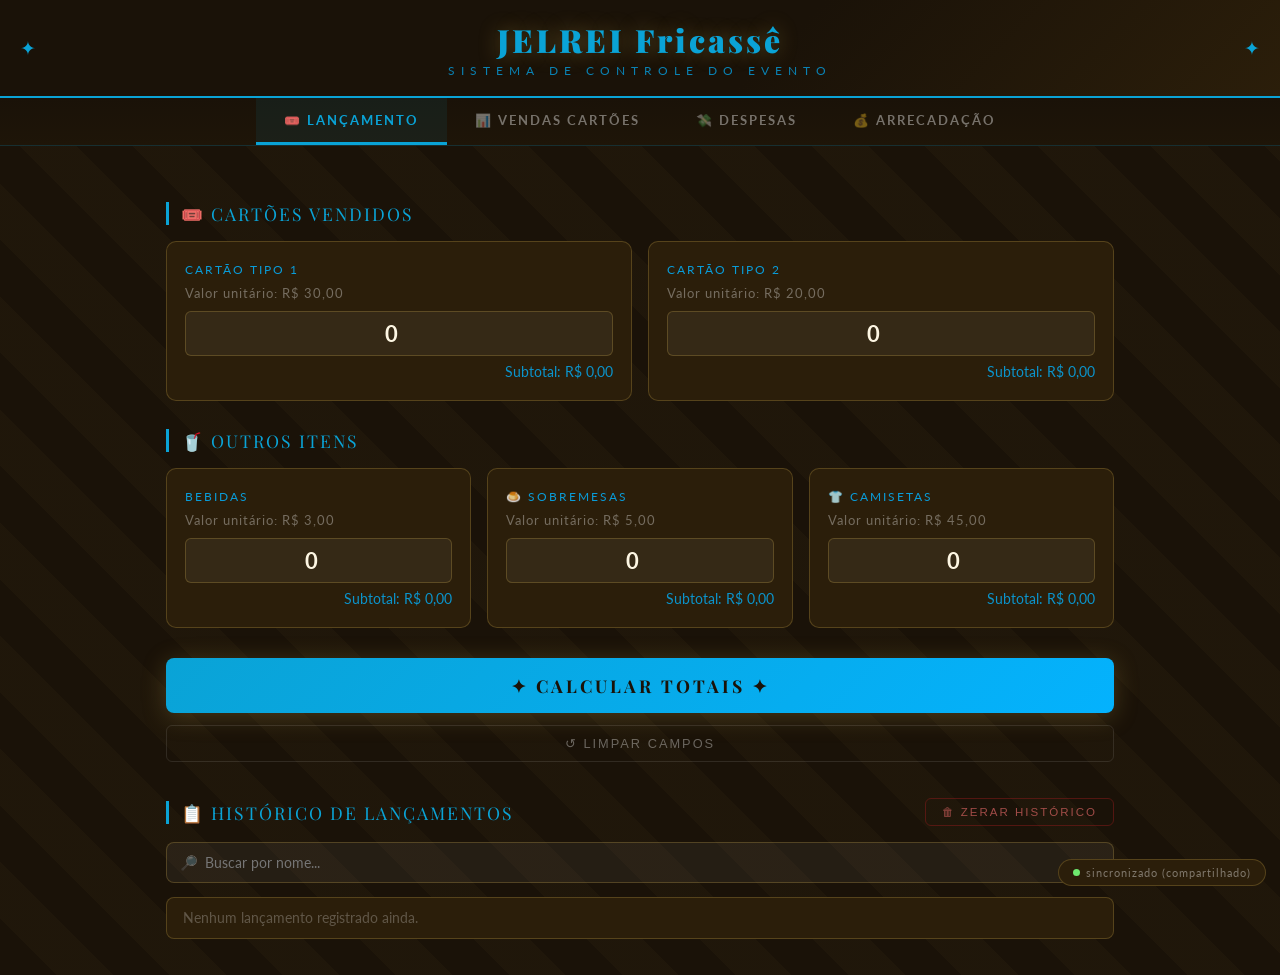
==== commit 45d60ee8: "Add files via upload" ====
--- a/index.html
+++ b/index.html
@@ -5,338 +5,7 @@
 <meta name="viewport" content="width=device-width, initial-scale=1.0">
 <title>JELREI Fricassê</title>
 <link href="https://fonts.googleapis.com/css2?family=Playfair+Display:wght@700;900&family=Lato:wght@300;400;700&display=swap" rel="stylesheet">
-<style>
-  :root {
-    --gold: #0aa3d6;
-    --gold-light: #04b2fd;
-    --dark: #1A1208;
-    --dark2: #2B1E0A;
-    --cream: #FDF6E3;
-    --red: #8B1A1A;
-    --green: #1A5C2A;
-    --card-bg: #2B1E0A;
-    --border: #C9A84C44;
-  }
-  * { box-sizing: border-box; margin: 0; padding: 0; }
-  body {
-    background: var(--dark);
-    color: var(--cream);
-    font-family: 'Lato', sans-serif;
-    min-height: 100vh;
-    background-image: repeating-linear-gradient(45deg,transparent,transparent 40px,rgba(201,168,76,0.03) 40px,rgba(201,168,76,0.03) 80px);
-  }
-  header {
-    background: linear-gradient(135deg, #1A1208 60%, #2B1E0A);
-    border-bottom: 2px solid var(--gold);
-    padding: 18px 32px;
-    text-align: center;
-    position: relative;
-    box-shadow: 0 4px 32px rgba(201,168,76,0.15);
-  }
-  header::before, header::after { content: '✦'; color: var(--gold); font-size: 1.2rem; position: absolute; top: 50%; transform: translateY(-50%); }
-  header::before { left: 20px; }
-  header::after { right: 20px; }
-  .logo { font-family: 'Playfair Display', serif; font-size: 2rem; font-weight: 900; color: var(--gold); letter-spacing: 3px; text-shadow: 0 0 20px rgba(201,168,76,0.4); }
-  .subtitle { font-size: 0.78rem; letter-spacing: 6px; color: var(--gold-light); opacity: 0.7; margin-top: 2px; text-transform: uppercase; }
-
-  /* NAV ABAS PRINCIPAL */
-  .nav-abas {
-    background: linear-gradient(180deg, #1A1208, #1e1508);
-    border-bottom: 1px solid rgba(10,163,214,0.2);
-    display: flex;
-    justify-content: center;
-    gap: 0;
-    position: sticky;
-    top: 0;
-    z-index: 100;
-    flex-wrap: wrap;
-  }
-  .nav-aba {
-    padding: 14px 28px;
-    border: none;
-    background: transparent;
-    color: rgba(255,255,255,0.4);
-    font-family: 'Lato', sans-serif;
-    font-size: 0.8rem;
-    font-weight: 700;
-    letter-spacing: 2px;
-    text-transform: uppercase;
-    cursor: pointer;
-    border-bottom: 3px solid transparent;
-    transition: all 0.2s;
-    white-space: nowrap;
-  }
-  .nav-aba:hover { color: var(--gold-light); background: rgba(10,163,214,0.05); }
-  .nav-aba.active { color: var(--gold); border-bottom-color: var(--gold); background: rgba(10,163,214,0.08); }
-
-  /* PÁGINAS */
-  .pagina { display: none; }
-  .pagina.ativa { display: block; }
-
-  .main { max-width: 980px; margin: 0 auto; padding: 28px 16px; }
-
-  .section-title {
-    font-family: 'Playfair Display', serif;
-    font-size: 1.1rem;
-    color: var(--gold);
-    letter-spacing: 2px;
-    border-left: 3px solid var(--gold);
-    padding-left: 12px;
-    margin-bottom: 16px;
-    margin-top: 28px;
-    text-transform: uppercase;
-  }
-
-  .grid2 { display: grid; grid-template-columns: 1fr 1fr; gap: 16px; }
-  .grid3 { display: grid; grid-template-columns: 1fr 1fr 1fr; gap: 16px; }
-
-  .card {
-    background: var(--card-bg);
-    border: 1px solid var(--border);
-    border-radius: 10px;
-    padding: 20px 18px;
-    transition: box-shadow 0.2s;
-  }
-  .card:hover { box-shadow: 0 0 18px rgba(201,168,76,0.13); }
-  .card label { display: block; font-size: 0.75rem; letter-spacing: 2px; color: var(--gold-light); text-transform: uppercase; margin-bottom: 8px; opacity: 0.85; }
-  .card .price-fixed { font-size: 0.8rem; color: rgba(255,255,255,0.35); margin-bottom: 10px; letter-spacing: 1px; }
-  .card input[type="number"] {
-    width: 100%;
-    background: rgba(255,255,255,0.05);
-    border: 1px solid var(--border);
-    border-radius: 6px;
-    color: var(--cream);
-    font-size: 1.4rem;
-    font-family: 'Lato', sans-serif;
-    font-weight: 700;
-    padding: 8px 12px;
-    outline: none;
-    transition: border 0.2s;
-    text-align: center;
-  }
-  .card input[type="number"]:focus { border-color: var(--gold); background: rgba(201,168,76,0.07); }
-  .card .subtotal { font-size: 0.85rem; color: var(--gold-light); margin-top: 8px; text-align: right; opacity: 0.8; }
-
-  .card input[type="text"], .card select {
-    width: 100%;
-    background: rgba(255,255,255,0.05);
-    border: 1px solid var(--border);
-    border-radius: 6px;
-    color: var(--cream);
-    font-size: 1rem;
-    font-family: 'Lato', sans-serif;
-    font-weight: 400;
-    padding: 11px 12px;
-    outline: none;
-    transition: border 0.2s;
-  }
-  .card input[type="text"]:focus, .card select:focus { border-color: var(--gold); background: rgba(201,168,76,0.07); }
-  .card select { cursor: pointer; }
-  .card select option { background: var(--dark2); color: var(--cream); }
-
-  .btn-calc {
-    display: block; width: 100%; margin: 30px 0 0; padding: 16px;
-    background: linear-gradient(135deg, var(--gold), var(--gold-light));
-    color: var(--dark); font-family: 'Playfair Display', serif; font-size: 1.1rem;
-    font-weight: 700; letter-spacing: 3px; border: none; border-radius: 8px;
-    cursor: pointer; text-transform: uppercase;
-    box-shadow: 0 4px 24px rgba(201,168,76,0.25);
-    transition: transform 0.1s, box-shadow 0.2s;
-  }
-  .btn-calc:hover { transform: translateY(-2px); box-shadow: 0 8px 32px rgba(201,168,76,0.4); }
-  .btn-calc:active { transform: translateY(0); }
-
-  .btn-calc.despesa {
-    background: linear-gradient(135deg, #8B1A1A, #C43D3D);
-    box-shadow: 0 4px 24px rgba(139,26,26,0.3);
-  }
-  .btn-calc.despesa:hover { box-shadow: 0 8px 32px rgba(139,26,26,0.45); }
-
-  .resultado {
-    display: none;
-    background: linear-gradient(135deg, #1A2B1A, #0D1A0D);
-    border: 1px solid rgba(80,200,80,0.3);
-    border-radius: 12px;
-    margin-top: 28px;
-    padding: 28px;
-    animation: fadeIn 0.4s ease;
-  }
-  @keyframes fadeIn { from { opacity:0; transform: translateY(10px); } to { opacity:1; transform: none; } }
-  .resultado.show { display: block; }
-  .resultado-title { font-family: 'Playfair Display', serif; color: #6EE86E; font-size: 1.1rem; letter-spacing: 2px; margin-bottom: 20px; text-align: center; text-transform: uppercase; }
-  .res-row { display: flex; justify-content: space-between; align-items: center; padding: 9px 0; border-bottom: 1px solid rgba(255,255,255,0.06); font-size: 0.92rem; }
-  .res-row:last-child { border-bottom: none; }
-  .res-label { color: rgba(255,255,255,0.6); }
-  .res-val { font-weight: 700; color: var(--gold-light); }
-  .res-total { display: flex; justify-content: space-between; margin-top: 18px; padding: 14px 18px; background: rgba(201,168,76,0.12); border-radius: 8px; border: 1px solid var(--gold); }
-  .res-total .tl { font-family: 'Playfair Display', serif; font-size: 1rem; color: var(--gold); }
-  .res-total .tv { font-family: 'Playfair Display', serif; font-size: 1.5rem; color: var(--gold); font-weight: 900; }
-
-  /* PAGAMENTO */
-  .pagamento-wrap { margin-top: 24px; border-top: 1px solid rgba(201,168,76,0.2); padding-top: 22px; }
-  .pag-title { font-family: 'Playfair Display', serif; font-size: 0.95rem; letter-spacing: 2px; color: var(--gold); text-transform: uppercase; margin-bottom: 14px; }
-  .pag-tabs { display: flex; gap: 10px; margin-bottom: 18px; }
-  .pag-tab {
-    flex: 1; padding: 12px 10px; border-radius: 8px;
-    border: 2px solid rgba(201,168,76,0.25); background: transparent;
-    color: rgba(255,255,255,0.45); font-family: 'Lato', sans-serif;
-    font-size: 0.9rem; font-weight: 700; letter-spacing: 2px;
-    text-transform: uppercase; cursor: pointer; transition: all 0.2s;
-    display: flex; align-items: center; justify-content: center; gap: 8px;
-  }
-  .pag-tab:hover { border-color: var(--gold); color: var(--gold); background: rgba(10,163,214,0.06); }
-  .pag-tab.active { border-color: var(--gold); background: rgba(10,163,214,0.13); color: var(--gold-light); box-shadow: 0 0 16px rgba(10,163,214,0.18); }
-  .pag-tab .tab-icon { font-size: 1.2rem; }
-  .pag-dinheiro, .pag-pix { display: none; animation: fadeIn 0.3s ease; }
-  .pag-dinheiro.show, .pag-pix.show { display: block; }
-  .pag-fields { display: grid; grid-template-columns: 1fr 1fr; gap: 14px; margin-bottom: 16px; }
-  .pag-field { background: rgba(255,255,255,0.04); border: 1px solid var(--border); border-radius: 8px; padding: 14px 16px; }
-  .pag-field label { display: block; font-size: 0.7rem; letter-spacing: 2px; color: var(--gold-light); text-transform: uppercase; margin-bottom: 6px; opacity: 0.75; }
-  .pag-field .pf-val { font-size: 1.3rem; font-weight: 700; color: var(--cream); }
-  .pag-field input[type="number"] { width: 100%; background: transparent; border: none; border-bottom: 1px solid rgba(201,168,76,0.35); border-radius: 0; color: var(--cream); font-size: 1.3rem; font-weight: 700; padding: 4px 0; outline: none; font-family: 'Lato', sans-serif; text-align: left; }
-  .pag-field input[type="number"]:focus { border-bottom-color: var(--gold); background: transparent; }
-  .troco-box { border-radius: 8px; padding: 14px 18px; display: flex; justify-content: space-between; align-items: center; font-size: 0.95rem; font-weight: 700; margin-top: 4px; transition: all 0.3s; }
-  .troco-box.positivo { background: rgba(80,200,80,0.12); border: 1px solid rgba(80,200,80,0.35); color: #6EE86E; }
-  .troco-box.negativo { background: rgba(200,60,60,0.12); border: 1px solid rgba(200,60,60,0.35); color: #F87171; }
-  .troco-box.neutro { background: rgba(201,168,76,0.08); border: 1px solid var(--border); color: var(--gold-light); }
-  .troco-box .tr-label { font-size: 0.75rem; letter-spacing: 2px; text-transform: uppercase; opacity: 0.8; }
-  .troco-box .tr-val { font-family: 'Playfair Display', serif; font-size: 1.4rem; }
-  .pix-box { background: linear-gradient(135deg, rgba(10,163,214,0.08), rgba(4,178,253,0.04)); border: 1px solid rgba(10,163,214,0.35); border-radius: 10px; padding: 24px 20px; text-align: center; }
-  .pix-icon { font-size: 2.4rem; margin-bottom: 10px; }
-  .pix-label { font-size: 0.75rem; letter-spacing: 3px; text-transform: uppercase; color: var(--gold-light); opacity: 0.7; margin-bottom: 6px; }
-  .pix-valor { font-family: 'Playfair Display', serif; font-size: 2rem; font-weight: 900; color: var(--gold); margin-bottom: 20px; text-shadow: 0 0 24px rgba(10,163,214,0.35); }
-  .btn-pix-confirmar { padding: 13px 32px; background: linear-gradient(135deg, #0aa3d6, #04b2fd); color: #0D1A0D; font-family: 'Playfair Display', serif; font-size: 0.95rem; font-weight: 700; letter-spacing: 2px; border: none; border-radius: 8px; cursor: pointer; text-transform: uppercase; box-shadow: 0 4px 20px rgba(10,163,214,0.3); transition: transform 0.15s, box-shadow 0.2s; }
-  .btn-pix-confirmar:hover { transform: translateY(-2px); box-shadow: 0 8px 28px rgba(10,163,214,0.5); }
-  .btn-pix-confirmar:disabled { opacity: 0.45; cursor: not-allowed; transform: none; }
-  .pix-confirmado { display: none; align-items: center; justify-content: center; gap: 8px; font-size: 1rem; font-weight: 700; color: #6EE86E; letter-spacing: 1px; margin-top: 14px; animation: fadeIn 0.3s; }
-  .pix-confirmado.show { display: flex; }
-
-  .btn-clear { display: block; width: 100%; margin-top: 12px; padding: 10px; background: transparent; color: rgba(255,255,255,0.35); font-size: 0.8rem; letter-spacing: 2px; border: 1px solid rgba(255,255,255,0.1); border-radius: 6px; cursor: pointer; text-transform: uppercase; transition: all 0.2s; }
-  .btn-clear:hover { color: var(--red); border-color: var(--red); }
-
-  .historico-wrap { margin-top: 36px; }
-  .historico-lista { list-style: none; margin-top: 10px; }
-  .historico-lista li { background: var(--card-bg); border: 1px solid var(--border); border-radius: 8px; padding: 12px 16px; margin-bottom: 8px; display: flex; justify-content: space-between; align-items: center; font-size: 0.85rem; animation: fadeIn 0.3s; }
-  .historico-lista li .hi-info { color: rgba(255,255,255,0.55); font-size: 0.75rem; }
-  .historico-lista li .hi-total { color: var(--gold); font-weight: 700; font-size: 1rem; }
-  .btn-del { background: none; border: none; color: var(--red); cursor: pointer; font-size: 1rem; opacity: 0.5; transition: opacity 0.2s; padding: 0 4px; }
-  .btn-del:hover { opacity: 1; }
-  .empty-hist { color: rgba(255,255,255,0.25); font-size: 0.82rem; text-align: center; padding: 20px 0; }
-
-  /* ── ABA VENDAS CARTÕES ── */
-  .vc-data-header {
-    display: flex;
-    align-items: center;
-    justify-content: space-between;
-    margin-bottom: 6px;
-  }
-  .vc-data-badge {
-    font-size: 0.72rem;
-    letter-spacing: 2px;
-    text-transform: uppercase;
-    color: rgba(255,255,255,0.35);
-  }
-  .vc-grid { display: grid; grid-template-columns: 1fr 1fr; gap: 16px; margin-bottom: 24px; }
-  .vc-stat {
-    background: var(--card-bg);
-    border: 1px solid var(--border);
-    border-radius: 10px;
-    padding: 22px 20px;
-    text-align: center;
-  }
-  .vc-stat .vs-label { font-size: 0.72rem; letter-spacing: 2px; text-transform: uppercase; color: var(--gold-light); opacity: 0.7; margin-bottom: 10px; }
-  .vc-stat .vs-num { font-family: 'Playfair Display', serif; font-size: 2.6rem; font-weight: 900; color: var(--cream); line-height: 1; }
-  .vc-stat .vs-sub { font-size: 0.78rem; color: rgba(255,255,255,0.3); margin-top: 6px; }
-  .vc-stat.destaque { background: linear-gradient(135deg, rgba(10,163,214,0.12), rgba(4,178,253,0.06)); border-color: rgba(10,163,214,0.4); }
-  .vc-stat.destaque .vs-num { color: var(--gold); font-size: 2rem; }
-
-  .vc-tabela { width: 100%; border-collapse: collapse; margin-top: 6px; }
-  .vc-tabela th { font-size: 0.7rem; letter-spacing: 2px; text-transform: uppercase; color: var(--gold-light); opacity: 0.6; padding: 8px 12px; text-align: left; border-bottom: 1px solid rgba(201,168,76,0.2); }
-  .vc-tabela td { padding: 11px 12px; border-bottom: 1px solid rgba(255,255,255,0.05); font-size: 0.88rem; }
-  .vc-tabela tr:last-child td { border-bottom: none; }
-  .vc-tabela tr:hover td { background: rgba(255,255,255,0.02); }
-  .vc-tabela .td-num { font-weight: 700; color: var(--cream); text-align: center; }
-  .vc-tabela .td-val { font-weight: 700; color: var(--gold-light); text-align: right; }
-  .vc-tabela .td-total-row td { background: rgba(201,168,76,0.07); font-size: 0.92rem; }
-  .vc-tabela .td-total-row .td-val { color: var(--gold); font-size: 1rem; }
-  .vc-empty { color: rgba(255,255,255,0.25); font-size: 0.85rem; text-align: center; padding: 40px 0; }
-
-  /* ── ABA ARRECADAÇÃO ── */
-  .arr-hero {
-    background: linear-gradient(135deg, rgba(10,163,214,0.1), rgba(4,178,253,0.05));
-    border: 1px solid rgba(10,163,214,0.3);
-    border-radius: 14px;
-    padding: 32px 28px;
-    text-align: center;
-    margin-bottom: 28px;
-  }
-  .arr-hero-label { font-size: 0.75rem; letter-spacing: 4px; text-transform: uppercase; color: var(--gold-light); opacity: 0.65; margin-bottom: 10px; }
-  .arr-hero-val { font-family: 'Playfair Display', serif; font-size: 3.2rem; font-weight: 900; color: var(--gold); text-shadow: 0 0 32px rgba(10,163,214,0.4); line-height: 1; }
-  .arr-hero-sub { font-size: 0.8rem; color: rgba(255,255,255,0.3); margin-top: 10px; letter-spacing: 1px; }
-
-  .arr-lucro-grid { display: grid; grid-template-columns: repeat(3, 1fr); gap: 14px; margin-bottom: 28px; }
-  .arr-lucro-card {
-    border-radius: 12px;
-    padding: 20px 16px;
-    text-align: center;
-    border: 1px solid var(--border);
-    background: var(--card-bg);
-  }
-  .arr-lucro-card.receita { border-color: rgba(80,200,80,0.35); background: linear-gradient(135deg, rgba(80,200,80,0.08), rgba(80,200,80,0.02)); }
-  .arr-lucro-card.despesa { border-color: rgba(200,60,60,0.35); background: linear-gradient(135deg, rgba(200,60,60,0.08), rgba(200,60,60,0.02)); }
-  .arr-lucro-card.lucro { border-color: rgba(201,168,76,0.5); background: linear-gradient(135deg, rgba(201,168,76,0.12), rgba(201,168,76,0.03)); }
-  .arr-lucro-card .al-label { font-size: 0.7rem; letter-spacing: 2px; text-transform: uppercase; opacity: 0.7; margin-bottom: 8px; color: var(--gold-light); }
-  .arr-lucro-card .al-val { font-family: 'Playfair Display', serif; font-size: 1.5rem; font-weight: 900; }
-
-  .arr-grid { display: grid; grid-template-columns: repeat(3, 1fr); gap: 14px; margin-bottom: 28px; }
-  .arr-card { background: var(--card-bg); border: 1px solid var(--border); border-radius: 10px; padding: 18px 14px; text-align: center; }
-  .arr-card .ac-label { font-size: 0.68rem; letter-spacing: 2px; text-transform: uppercase; color: var(--gold-light); opacity: 0.6; margin-bottom: 8px; }
-  .arr-card .ac-val { font-family: 'Playfair Display', serif; font-size: 1.3rem; font-weight: 700; color: var(--cream); }
-  .arr-card .ac-sub { font-size: 0.72rem; color: rgba(255,255,255,0.25); margin-top: 4px; }
-
-  .arr-breakdown { background: var(--card-bg); border: 1px solid var(--border); border-radius: 10px; overflow: hidden; }
-  .arr-row { display: flex; justify-content: space-between; align-items: center; padding: 14px 18px; border-bottom: 1px solid rgba(255,255,255,0.05); }
-  .arr-row:last-child { border-bottom: none; }
-  .arr-row-label { display: flex; align-items: center; gap: 10px; font-size: 0.88rem; color: rgba(255,255,255,0.65); }
-  .arr-row-icon { font-size: 1.1rem; }
-  .arr-row-val { font-weight: 700; color: var(--gold-light); font-size: 0.95rem; }
-  .arr-row-pct { font-size: 0.72rem; color: rgba(255,255,255,0.25); margin-left: 8px; }
-  .arr-bar-wrap { height: 4px; background: rgba(255,255,255,0.06); border-radius: 2px; margin-top: 4px; }
-  .arr-bar { height: 4px; background: linear-gradient(90deg, var(--gold), var(--gold-light)); border-radius: 2px; transition: width 0.5s ease; }
-
-  .sync-badge {
-    position: fixed;
-    bottom: 14px;
-    right: 14px;
-    background: var(--card-bg);
-    border: 1px solid var(--border);
-    border-radius: 20px;
-    padding: 6px 14px;
-    font-size: 0.7rem;
-    letter-spacing: 1px;
-    color: rgba(255,255,255,0.4);
-    display: flex;
-    align-items: center;
-    gap: 6px;
-    z-index: 200;
-  }
-  .sync-dot { width: 7px; height: 7px; border-radius: 50%; background: #6EE86E; }
-  .sync-dot.loading { background: var(--gold); animation: pulse 1s infinite; }
-  @keyframes pulse { 0%,100%{opacity:1;} 50%{opacity:0.3;} }
-
-  @media (max-width: 600px) {
-    .grid2, .grid3, .vc-grid, .arr-grid, .arr-lucro-grid { grid-template-columns: 1fr 1fr; }
-    .logo { font-size: 1.4rem; }
-    .pag-fields { grid-template-columns: 1fr; }
-    .nav-aba { padding: 12px 14px; font-size: 0.68rem; letter-spacing: 1px; }
-    .arr-hero-val { font-size: 2.2rem; }
-  }
-  @media (max-width: 400px) {
-    .grid2, .grid3 { grid-template-columns: 1fr; }
-    .arr-grid, .arr-lucro-grid { grid-template-columns: 1fr 1fr; }
-    .nav-aba { padding: 10px 10px; font-size: 0.62rem; }
-  }
-</style>
+<link rel="stylesheet" href="style.css">
 </head>
 <body>
 <header>
@@ -345,10 +14,10 @@
 </header>
 
 <nav class="nav-abas">
-  <button class="nav-aba active" onclick="trocarAba('lancamento')">🎟️ Lançamento</button>
-  <button class="nav-aba" onclick="trocarAba('vendas')">📊 Vendas Cartões</button>
-  <button class="nav-aba" onclick="trocarAba('despesas')">💸 Despesas</button>
-  <button class="nav-aba" onclick="trocarAba('arrecadacao')">💰 Arrecadação</button>
+  <button class="nav-aba active" onclick="trocarAba('lancamento', this)">🎟️ Lançamento</button>
+  <button class="nav-aba" onclick="trocarAba('vendas', this)">📊 Vendas Cartões</button>
+  <button class="nav-aba" onclick="trocarAba('despesas', this)">💸 Despesas</button>
+  <button class="nav-aba" onclick="trocarAba('arrecadacao', this)">💰 Arrecadação</button>
 </nav>
 
 <!-- ══════════ ABA 1: LANÇAMENTO ══════════ -->
@@ -406,6 +75,11 @@
     <div class="res-total">
       <span class="tl">Total Geral</span>
       <span class="tv" id="r_total">R$ 0,00</span>
+    </div>
+
+    <div class="nome-wrap">
+      <label>👤 Nome do Comprador</label>
+      <input type="text" id="nome-comprador" placeholder="Nome de quem está comprando">
     </div>
 
     <div class="pagamento-wrap">
@@ -433,6 +107,8 @@
           <span class="tr-label">Troco</span>
           <span class="tr-val" id="troco-val">—</span>
         </div>
+        <button class="btn-confirmar-dinheiro" id="btn-confirmar-dinheiro" onclick="confirmarDinheiro()">✔ Confirmar Pagamento</button>
+        <div class="dinheiro-confirmado" id="dinheiro-confirmado">✅ Lançamento registrado!</div>
       </div>
       <div class="pag-pix" id="pag-pix">
         <div class="pix-box">
@@ -447,9 +123,14 @@
   </div>
 
   <div class="historico-wrap">
-    <div style="display:flex;align-items:center;justify-content:space-between;flex-wrap:wrap;gap:10px;margin-top:28px;margin-bottom:16px;">
-      <div style="font-family:'Playfair Display',serif;font-size:1.1rem;color:var(--gold);letter-spacing:2px;border-left:3px solid var(--gold);padding-left:12px;text-transform:uppercase;">📋 Histórico de Lançamentos</div>
-      <button onclick="zerarTudo()" style="padding:7px 16px;background:transparent;border:1px solid rgba(139,26,26,0.5);border-radius:6px;color:rgba(248,113,113,0.6);font-size:0.72rem;letter-spacing:2px;text-transform:uppercase;cursor:pointer;" onmouseover="this.style.borderColor='#8B1A1A';this.style.color='#F87171';" onmouseout="this.style.borderColor='rgba(139,26,26,0.5)';this.style.color='rgba(248,113,113,0.6)';">🗑 Zerar Histórico</button>
+    <div class="hist-header">
+      <div class="hist-title">📋 Histórico de Lançamentos</div>
+      <button class="btn-zerar" onclick="zerarTudo()">🗑 Zerar Histórico</button>
+    </div>
+    <div class="busca-wrap">
+      <span class="busca-icon">🔎</span>
+      <input type="text" id="busca-nome" placeholder="Buscar por nome..." oninput="renderHistorico()">
+      <button class="busca-limpar" id="busca-limpar" onclick="limparBusca()" title="Limpar busca">✕</button>
     </div>
     <ul class="historico-lista" id="historico">
       <li class="empty-hist">Carregando...</li>
@@ -536,9 +217,9 @@
   </div>
 
   <div class="historico-wrap">
-    <div style="display:flex;align-items:center;justify-content:space-between;flex-wrap:wrap;gap:10px;margin-top:28px;margin-bottom:16px;">
-      <div style="font-family:'Playfair Display',serif;font-size:1.1rem;color:var(--gold);letter-spacing:2px;border-left:3px solid var(--gold);padding-left:12px;text-transform:uppercase;">📋 Histórico de Despesas</div>
-      <button onclick="zerarDespesas()" style="padding:7px 16px;background:transparent;border:1px solid rgba(139,26,26,0.5);border-radius:6px;color:rgba(248,113,113,0.6);font-size:0.72rem;letter-spacing:2px;text-transform:uppercase;cursor:pointer;" onmouseover="this.style.borderColor='#8B1A1A';this.style.color='#F87171';" onmouseout="this.style.borderColor='rgba(139,26,26,0.5)';this.style.color='rgba(248,113,113,0.6)';">🗑 Zerar Despesas</button>
+    <div class="hist-header">
+      <div class="hist-title">📋 Histórico de Despesas</div>
+      <button class="btn-zerar" onclick="zerarDespesas()">🗑 Zerar Despesas</button>
     </div>
     <ul class="historico-lista" id="historico-despesas">
       <li class="empty-hist">Carregando...</li>
@@ -566,10 +247,18 @@
   </div>
 
   <div class="arr-hero">
-    <div class="arr-hero-label">✦ Total Geral Arrecadado ✦</div>
+    <div class="arr-hero-label">✦ Total Geral Arrecadado (recebido) ✦</div>
     <div class="arr-hero-val" id="arr-total">R$ 0,00</div>
     <div class="arr-hero-sub" id="arr-lancamentos">0 lançamento(s) registrado(s)</div>
   </div>
+
+  <div class="section-title">⚠ Pendências a Receber</div>
+  <div class="busca-wrap">
+    <span class="busca-icon">🔎</span>
+    <input type="text" id="busca-nome-pend" placeholder="Buscar por nome..." oninput="renderArrecadacao()">
+    <button class="busca-limpar" id="busca-limpar-pend" onclick="limparBuscaPend()" title="Limpar busca">✕</button>
+  </div>
+  <div id="pend-wrap"></div>
 
   <div class="section-title">📈 Resultado do Evento</div>
   <div class="arr-lucro-grid">
@@ -626,22 +315,22 @@
       <div class="arr-row-label"><span class="arr-row-icon">🎟️</span> Cartões (Tipo 1 + 2)</div>
       <div><span class="arr-row-val" id="arr-br-cart">R$ 0,00</span><span class="arr-row-pct" id="arr-pct-cart">0%</span></div>
     </div>
-    <div style="padding: 0 18px 10px;"><div class="arr-bar-wrap"><div class="arr-bar" id="bar-cart" style="width:0%"></div></div></div>
+    <div class="arr-bar-pad"><div class="arr-bar-wrap"><div class="arr-bar" id="bar-cart" style="width:0%"></div></div></div>
     <div class="arr-row">
       <div class="arr-row-label"><span class="arr-row-icon">🥤</span> Bebidas</div>
       <div><span class="arr-row-val" id="arr-br-beb">R$ 0,00</span><span class="arr-row-pct" id="arr-pct-beb">0%</span></div>
     </div>
-    <div style="padding: 0 18px 10px;"><div class="arr-bar-wrap"><div class="arr-bar" id="bar-beb" style="width:0%"></div></div></div>
+    <div class="arr-bar-pad"><div class="arr-bar-wrap"><div class="arr-bar" id="bar-beb" style="width:0%"></div></div></div>
     <div class="arr-row">
       <div class="arr-row-label"><span class="arr-row-icon">🍮</span> Sobremesas</div>
       <div><span class="arr-row-val" id="arr-br-sob">R$ 0,00</span><span class="arr-row-pct" id="arr-pct-sob">0%</span></div>
     </div>
-    <div style="padding: 0 18px 10px;"><div class="arr-bar-wrap"><div class="arr-bar" id="bar-sob" style="width:0%"></div></div></div>
+    <div class="arr-bar-pad"><div class="arr-bar-wrap"><div class="arr-bar" id="bar-sob" style="width:0%"></div></div></div>
     <div class="arr-row">
       <div class="arr-row-label"><span class="arr-row-icon">👕</span> Camisetas</div>
       <div><span class="arr-row-val" id="arr-br-cam">R$ 0,00</span><span class="arr-row-pct" id="arr-pct-cam">0%</span></div>
     </div>
-    <div style="padding: 0 18px 10px;"><div class="arr-bar-wrap"><div class="arr-bar" id="bar-cam" style="width:0%"></div></div></div>
+    <div class="arr-bar-pad"><div class="arr-bar-wrap"><div class="arr-bar" id="bar-cam" style="width:0%"></div></div></div>
   </div>
 
 </div>
@@ -649,468 +338,52 @@
 
 <div class="sync-badge"><span class="sync-dot" id="sync-dot"></span><span id="sync-text">sincronizado</span></div>
 
-<script>
-  // PREÇOS FIXOS
-  const PRECOS = { cart1: 30, cart2: 20, beb: 3, sob: 5, cam: 45 };
-
-  let historico = [];
-  let despesas = [];
-  let totalAtual = 0;
-  let pagamentoSelecionado = null;
-
-  function setSync(status) {
-    const dot = document.getElementById('sync-dot');
-    const txt = document.getElementById('sync-text');
-    if (!dot) return;
-    if (status === 'loading') { dot.className = 'sync-dot loading'; txt.textContent = 'sincronizando...'; }
-    else if (status === 'error') { dot.className = 'sync-dot'; dot.style.background = '#F87171'; txt.textContent = 'erro ao salvar'; }
-    else { dot.className = 'sync-dot'; dot.style.background = '#6EE86E'; txt.textContent = 'sincronizado (compartilhado)'; }
-  }
-
-  // ── PERSISTÊNCIA COMPARTILHADA (Firebase Realtime Database — todos os usuários veem os mesmos dados) ──
-  const FIREBASE_URL = 'https://jelrei-fricasse-default-rtdb.firebaseio.com';
-
-  async function salvar() {
-    setSync('loading');
-    try {
-      const r = await fetch(`${FIREBASE_URL}/historico.json`, {
-        method: 'PUT',
-        headers: { 'Content-Type': 'application/json' },
-        body: JSON.stringify(historico)
-      });
-      if (!r.ok) throw new Error('HTTP ' + r.status);
-      setSync('ok');
-    } catch (e) { console.error('Erro ao salvar histórico:', e); setSync('error'); }
-  }
-  async function carregar() {
-    try {
-      const r = await fetch(`${FIREBASE_URL}/historico.json`);
-      const data = await r.json();
-      historico = data || [];
-    } catch (e) { console.error('Erro ao carregar histórico:', e); historico = []; }
-  }
-  async function salvarDespesas() {
-    setSync('loading');
-    try {
-      const r = await fetch(`${FIREBASE_URL}/despesas.json`, {
-        method: 'PUT',
-        headers: { 'Content-Type': 'application/json' },
-        body: JSON.stringify(despesas)
-      });
-      if (!r.ok) throw new Error('HTTP ' + r.status);
-      setSync('ok');
-    } catch (e) { console.error('Erro ao salvar despesas:', e); setSync('error'); }
-  }
-  async function carregarDespesas() {
-    try {
-      const r = await fetch(`${FIREBASE_URL}/despesas.json`);
-      const data = await r.json();
-      despesas = data || [];
-    } catch (e) { console.error('Erro ao carregar despesas:', e); despesas = []; }
-  }
-
-  function fmt(v) {
-    return 'R$ ' + Number(v).toLocaleString('pt-BR', {minimumFractionDigits:2, maximumFractionDigits:2});
-  }
-  function getQt(id) { return parseInt(document.getElementById(id).value) || 0; }
-  function escapeHtml(str) {
-    const div = document.createElement('div');
-    div.textContent = str;
-    return div.innerHTML;
-  }
-
-  function trocarAba(aba) {
-    document.querySelectorAll('.pagina').forEach(p => p.classList.remove('ativa'));
-    document.querySelectorAll('.nav-aba').forEach(b => b.classList.remove('active'));
-    document.getElementById('pg-' + aba).classList.add('ativa');
-    event.currentTarget.classList.add('active');
-    if (aba === 'vendas') { refrescarDados().then(renderVendas); }
-    if (aba === 'despesas') { refrescarDados().then(renderDespesas); }
-    if (aba === 'arrecadacao') { refrescarDados().then(renderArrecadacao); }
-  }
-
-  // Recarrega os dados mais recentes do armazenamento compartilhado (outros usuários podem ter lançado algo)
-  async function refrescarDados() {
-    await Promise.all([carregar(), carregarDespesas()]);
-  }
-
-  function atualizar() {
-    const qt1 = getQt('qt_cart1'), qt2 = getQt('qt_cart2');
-    const qb = getQt('qt_beb'), qs = getQt('qt_sob'), qc = getQt('qt_cam');
-    document.getElementById('sub_cart1').textContent = 'Subtotal: ' + fmt(qt1 * PRECOS.cart1);
-    document.getElementById('sub_cart2').textContent = 'Subtotal: ' + fmt(qt2 * PRECOS.cart2);
-    document.getElementById('sub_beb').textContent   = 'Subtotal: ' + fmt(qb * PRECOS.beb);
-    document.getElementById('sub_sob').textContent   = 'Subtotal: ' + fmt(qs * PRECOS.sob);
-    document.getElementById('sub_cam').textContent   = 'Subtotal: ' + fmt(qc * PRECOS.cam);
-  }
-
-  async function calcular() {
-    const qt1 = getQt('qt_cart1'), qt2 = getQt('qt_cart2');
-    const qb = getQt('qt_beb'), qs = getQt('qt_sob'), qc = getQt('qt_cam');
-    const c1 = qt1 * PRECOS.cart1, c2 = qt2 * PRECOS.cart2;
-    const beb = qb * PRECOS.beb, sob = qs * PRECOS.sob, cam = qc * PRECOS.cam;
-    const total = c1 + c2 + beb + sob + cam;
-    totalAtual = total;
-
-    document.getElementById('r_c1').textContent = fmt(c1) + ' (' + qt1 + ' cartões)';
-    document.getElementById('r_c2').textContent = fmt(c2) + ' (' + qt2 + ' cartões)';
-    document.getElementById('r_beb').textContent = fmt(beb) + ' (' + qb + ' un.)';
-    document.getElementById('r_sob').textContent = fmt(sob) + ' (' + qs + ' un.)';
-    document.getElementById('r_cam').textContent = fmt(cam) + ' (' + qc + ' un.)';
-    document.getElementById('r_total').textContent = fmt(total);
-    document.getElementById('din-total').textContent = fmt(total);
-    document.getElementById('pix-total').textContent = fmt(total);
-    document.getElementById('din-recebido').value = '';
-    resetTroco(); resetPix();
-    document.getElementById('resultado').classList.add('show');
-    if (pagamentoSelecionado) selecionarPagamento(pagamentoSelecionado);
-
-    // Busca o histórico mais recente antes de adicionar, para não sobrescrever lançamentos de outras pessoas
-    await carregar();
-
-    const agora = new Date();
-    const hora = agora.toLocaleTimeString('pt-BR', {hour:'2-digit', minute:'2-digit'});
-    const data = agora.toLocaleDateString('pt-BR');
-    historico.unshift({ data, hora, c1, c2, beb, sob, cam, total, qt1, qt2, qb, qs, qc, id: Date.now() });
-    await salvar();
-    renderHistorico();
-  }
-
-  function selecionarPagamento(tipo) {
-    pagamentoSelecionado = tipo;
-    document.getElementById('tab-dinheiro').classList.toggle('active', tipo === 'dinheiro');
-    document.getElementById('tab-pix').classList.toggle('active', tipo === 'pix');
-    document.getElementById('pag-dinheiro').classList.toggle('show', tipo === 'dinheiro');
-    document.getElementById('pag-pix').classList.toggle('show', tipo === 'pix');
-    if (tipo === 'dinheiro') calcularTroco();
-  }
-
-  function calcularTroco() {
-    const recebido = parseFloat(document.getElementById('din-recebido').value) || 0;
-    const box = document.getElementById('troco-box');
-    const val = document.getElementById('troco-val');
-    if (recebido === 0) { resetTroco(); return; }
-    const troco = recebido - totalAtual;
-    box.className = 'troco-box';
-    if (troco > 0) {
-      box.classList.add('positivo');
-      box.querySelector('.tr-label').textContent = 'Troco a devolver';
-      val.textContent = fmt(troco);
-    } else if (troco < 0) {
-      box.classList.add('negativo');
-      box.querySelector('.tr-label').textContent = '⚠ Valor insuficiente';
-      val.textContent = fmt(Math.abs(troco)) + ' a mais';
-    } else {
-      box.classList.add('neutro');
-      box.querySelector('.tr-label').textContent = 'Sem troco';
-      val.textContent = 'Valor exato ✓';
-    }
-  }
-
-  function resetTroco() {
-    const box = document.getElementById('troco-box');
-    box.className = 'troco-box neutro';
-    box.querySelector('.tr-label').textContent = 'Troco';
-    document.getElementById('troco-val').textContent = '—';
-  }
-
-  function confirmarPix() {
-    document.getElementById('btn-confirmar-pix').disabled = true;
-    document.getElementById('btn-confirmar-pix').textContent = '✔ Confirmado';
-    document.getElementById('pix-confirmado').classList.add('show');
-  }
-
-  function resetPix() {
-    document.getElementById('btn-confirmar-pix').disabled = false;
-    document.getElementById('btn-confirmar-pix').textContent = '✔ Confirmar Pagamento';
-    document.getElementById('pix-confirmado').classList.remove('show');
-  }
-
-  function renderHistorico() {
-    const ul = document.getElementById('historico');
-    ul.innerHTML = '';
-    if (historico.length === 0) {
-      ul.innerHTML = '<li class="empty-hist">Nenhum lançamento registrado ainda.</li>';
-      return;
-    }
-    historico.forEach(h => {
-      const li = document.createElement('li');
-      li.innerHTML = `
-        <div>
-          <div style="color:var(--cream);font-weight:700;">${h.data} às ${h.hora}</div>
-          <div class="hi-info">Cart1: ${h.qt1} | Cart2: ${h.qt2} | Bebidas: ${h.qb} | Sobrem.: ${h.qs} | Camis.: ${h.qc}</div>
-        </div>
-        <div style="display:flex;align-items:center;gap:14px;">
-          <span class="hi-total">${fmt(h.total)}</span>
-          <button class="btn-del" onclick="deletar(${h.id})">✕</button>
-        </div>`;
-      ul.appendChild(li);
-    });
-  }
-
-  async function deletar(id) {
-    await carregar();
-    historico = historico.filter(h => h.id !== id);
-    await salvar();
-    renderHistorico();
-  }
-
-  function limpar() {
-    ['qt_cart1','qt_cart2','qt_beb','qt_sob','qt_cam'].forEach(id => {
-      document.getElementById(id).value = 0;
-    });
-    atualizar();
-    document.getElementById('resultado').classList.remove('show');
-    pagamentoSelecionado = null; totalAtual = 0;
-  }
-
-  async function zerarTudo() {
-    if (!confirm('Tem certeza que deseja apagar TODO o histórico compartilhado? Essa ação afeta todos que usam o app e não pode ser desfeita.')) return;
-    historico = [];
-    await salvar();
-    renderHistorico();
-  }
-
-  // ── DESPESAS ──
-  async function registrarDespesa() {
-    const desc = document.getElementById('desp_desc').value.trim();
-    const forma = document.getElementById('desp_forma').value;
-    const valor = parseFloat(document.getElementById('desp_valor').value) || 0;
-    if (!desc || valor <= 0) {
-      alert('Preencha a descrição e um valor válido para a despesa.');
-      return;
-    }
-    await carregarDespesas();
-    const agora = new Date();
-    const hora = agora.toLocaleTimeString('pt-BR', {hour:'2-digit', minute:'2-digit'});
-    const data = agora.toLocaleDateString('pt-BR');
-    despesas.unshift({ desc, forma, valor, data, hora, id: Date.now() });
-    await salvarDespesas();
-    document.getElementById('desp_desc').value = '';
-    document.getElementById('desp_valor').value = '';
-    renderDespesas();
-  }
-
-  async function deletarDespesa(id) {
-    await carregarDespesas();
-    despesas = despesas.filter(d => d.id !== id);
-    await salvarDespesas();
-    renderDespesas();
-  }
-
-  async function zerarDespesas() {
-    if (!confirm('Tem certeza que deseja apagar TODAS as despesas compartilhadas? Essa ação afeta todos que usam o app e não pode ser desfeita.')) return;
-    despesas = [];
-    await salvarDespesas();
-    renderDespesas();
-  }
-
-  function renderDespesas() {
-    const ul = document.getElementById('historico-despesas');
-    ul.innerHTML = '';
-    if (despesas.length === 0) {
-      ul.innerHTML = '<li class="empty-hist">Nenhuma despesa registrada ainda.</li>';
-    } else {
-      despesas.forEach(d => {
-        const li = document.createElement('li');
-        li.innerHTML = `
-          <div>
-            <div style="color:var(--cream);font-weight:700;">${escapeHtml(d.desc)}</div>
-            <div class="hi-info">${d.data} às ${d.hora} · ${escapeHtml(d.forma)}</div>
-          </div>
-          <div style="display:flex;align-items:center;gap:14px;">
-            <span class="hi-total" style="color:#F87171;">${fmt(d.valor)}</span>
-            <button class="btn-del" onclick="deletarDespesa(${d.id})">✕</button>
-          </div>`;
-        ul.appendChild(li);
-      });
-    }
-    const total = despesas.reduce((a,d) => a + d.valor, 0);
-    document.getElementById('desp-total').textContent = fmt(total);
-    document.getElementById('desp-count').textContent = despesas.length + ' despesa(s) registrada(s)';
-  }
-
-  // Carrega ao iniciar
-  (async function init() {
-    setSync('loading');
-    await refrescarDados();
-    renderHistorico();
-    renderDespesas();
-    setSync('ok');
-  })();
-
-  // ── VENDAS CARTÕES ──
-  function renderVendas() {
-    const totQt1 = historico.reduce((a,h) => a + h.qt1, 0);
-    const totQt2 = historico.reduce((a,h) => a + h.qt2, 0);
-    const totValCart = historico.reduce((a,h) => a + h.c1 + h.c2, 0);
-
-    document.getElementById('vc-qt1').textContent = totQt1;
-    document.getElementById('vc-qt2').textContent = totQt2;
-    document.getElementById('vc-qtTotal').textContent = totQt1 + totQt2;
-    document.getElementById('vc-valTotal').textContent = fmt(totValCart);
-
-    const empty = document.getElementById('vc-empty');
-    const tabela = document.getElementById('vc-tabela');
-    const tbody = document.getElementById('vc-tbody');
-
-    if (historico.length === 0) {
-      empty.style.display = 'block'; tabela.style.display = 'none'; return;
-    }
-    empty.style.display = 'none'; tabela.style.display = 'table';
-    tbody.innerHTML = '';
-    historico.forEach(h => {
-      const tr = document.createElement('tr');
-      tr.innerHTML = `
-        <td>${h.data} ${h.hora}</td>
-        <td class="td-num">${h.qt1}</td>
-        <td class="td-num">${h.qt2}</td>
-        <td class="td-num">${h.qt1 + h.qt2}</td>
-        <td class="td-val">${fmt(h.c1 + h.c2)}</td>`;
-      tbody.appendChild(tr);
-    });
-    // linha total
-    const trTot = document.createElement('tr');
-    trTot.className = 'td-total-row';
-    trTot.innerHTML = `
-      <td style="font-weight:700;color:var(--gold-light)">TOTAL</td>
-      <td class="td-num" style="color:var(--gold)">${totQt1}</td>
-      <td class="td-num" style="color:var(--gold)">${totQt2}</td>
-      <td class="td-num" style="color:var(--gold)">${totQt1+totQt2}</td>
-      <td class="td-val" style="color:var(--gold)">${fmt(totValCart)}</td>`;
-    tbody.appendChild(trTot);
-  }
-
-  // ── ARRECADAÇÃO ──
-  function renderArrecadacao() {
-    const totC1  = historico.reduce((a,h) => a + h.c1, 0);
-    const totC2  = historico.reduce((a,h) => a + h.c2, 0);
-    const totBeb = historico.reduce((a,h) => a + h.beb, 0);
-    const totSob = historico.reduce((a,h) => a + h.sob, 0);
-    const totCam = historico.reduce((a,h) => a + h.cam, 0);
-    const totCart = totC1 + totC2;
-    const grand = totCart + totBeb + totSob + totCam;
-
-    const qtC1  = historico.reduce((a,h) => a + h.qt1, 0);
-    const qtC2  = historico.reduce((a,h) => a + h.qt2, 0);
-    const qtBeb = historico.reduce((a,h) => a + h.qb, 0);
-    const qtSob = historico.reduce((a,h) => a + h.qs, 0);
-    const qtCam = historico.reduce((a,h) => a + h.qc, 0);
-
-    document.getElementById('arr-total').textContent = fmt(grand);
-    document.getElementById('arr-lancamentos').textContent = historico.length + ' lançamento(s) registrado(s)';
-
-    document.getElementById('arr-cartoes').textContent = fmt(totCart);
-    document.getElementById('arr-cartoes-qt').textContent = (qtC1+qtC2) + ' un.';
-    document.getElementById('arr-bebidas').textContent = fmt(totBeb);
-    document.getElementById('arr-bebidas-qt').textContent = qtBeb + ' un.';
-    document.getElementById('arr-sobremesas').textContent = fmt(totSob);
-    document.getElementById('arr-sobremesas-qt').textContent = qtSob + ' un.';
-    document.getElementById('arr-camisetas').textContent = fmt(totCam);
-    document.getElementById('arr-camisetas-qt').textContent = qtCam + ' un.';
-    document.getElementById('arr-c1').textContent = fmt(totC1);
-    document.getElementById('arr-c1-qt').textContent = qtC1 + ' un.';
-    document.getElementById('arr-c2').textContent = fmt(totC2);
-    document.getElementById('arr-c2-qt').textContent = qtC2 + ' un.';
-
-    // ── Resultado (Arrecadação x Despesas x Lucro) ──
-    const totDespesas = despesas.reduce((a,d) => a + d.valor, 0);
-    const lucro = grand - totDespesas;
-    document.getElementById('arr-receita').textContent = fmt(grand);
-    document.getElementById('arr-desp-total').textContent = fmt(totDespesas);
-    const lucroEl = document.getElementById('arr-lucro');
-    lucroEl.textContent = fmt(lucro);
-    lucroEl.style.color = lucro >= 0 ? '#6EE86E' : '#F87171';
-
-    // barras de percentual
-    function pct(v) { return grand > 0 ? Math.round(v / grand * 100) : 0; }
-    const pc = pct(totCart), pb = pct(totBeb), ps = pct(totSob), pm = pct(totCam);
-    document.getElementById('arr-br-cart').textContent = fmt(totCart);
-    document.getElementById('arr-pct-cart').textContent = pc + '%';
-    document.getElementById('bar-cart').style.width = pc + '%';
-    document.getElementById('arr-br-beb').textContent = fmt(totBeb);
-    document.getElementById('arr-pct-beb').textContent = pb + '%';
-    document.getElementById('bar-beb').style.width = pb + '%';
-    document.getElementById('arr-br-sob').textContent = fmt(totSob);
-    document.getElementById('arr-pct-sob').textContent = ps + '%';
-    document.getElementById('bar-sob').style.width = ps + '%';
-    document.getElementById('arr-br-cam').textContent = fmt(totCam);
-    document.getElementById('arr-pct-cam').textContent = pm + '%';
-    document.getElementById('bar-cam').style.width = pm + '%';
-  }
-
-  // ── EXPORTAÇÃO ──
-  async function exportarWord() {
-    await refrescarDados();
-
-    const totC1 = historico.reduce((a,h)=>a+h.c1,0), totC2 = historico.reduce((a,h)=>a+h.c2,0);
-    const totBeb = historico.reduce((a,h)=>a+h.beb,0), totSob = historico.reduce((a,h)=>a+h.sob,0), totCam = historico.reduce((a,h)=>a+h.cam,0);
-    const grand = totC1+totC2+totBeb+totSob+totCam;
-    const totDesp = despesas.reduce((a,d)=>a+d.valor,0);
-    const lucro = grand - totDesp;
-    const agora = new Date().toLocaleDateString('pt-BR');
-
-    const linhasLanc = historico.map(h => `
-      <tr>
-        <td>${h.data} ${h.hora}</td><td>${h.qt1}</td><td>${h.qt2}</td>
-        <td>${h.qb}</td><td>${h.qs}</td><td>${h.qc}</td><td>${fmt(h.total)}</td>
-      </tr>`).join('');
-
-    const linhasDesp = despesas.map(d => `
-      <tr><td>${d.data} ${d.hora}</td><td>${escapeHtml(d.desc)}</td><td>${escapeHtml(d.forma)}</td><td>${fmt(d.valor)}</td></tr>`).join('');
-
-    const html = `
-      <html xmlns:o='urn:schemas-microsoft-com:office:office' xmlns:w='urn:schemas-microsoft-com:office:word' xmlns='http://www.w3.org/TR/REC-html40'>
-      <head><meta charset="utf-8"><title>Relatório JELREI Fricassê</title>
-      <style>
-        body{font-family:Calibri,Arial,sans-serif;color:#222;}
-        h1{color:#8B1A1A;} h2{color:#0aa3d6;border-bottom:1px solid #ccc;padding-bottom:4px;}
-        table{border-collapse:collapse;width:100%;margin-bottom:20px;}
-        th,td{border:1px solid #ccc;padding:6px 10px;font-size:12px;text-align:left;}
-        th{background:#f0f0f0;}
-        .total-row td{font-weight:bold;background:#fdf6e3;}
-      </style></head>
-      <body>
-        <h1>JELREI Fricassê — Relatório do Evento</h1>
-        <p>Gerado em: ${agora}</p>
-
-        <h2>Resumo Financeiro</h2>
-        <table>
-          <tr><th>Categoria</th><th>Valor</th></tr>
-          <tr><td>Cartão Tipo 1</td><td>${fmt(totC1)}</td></tr>
-          <tr><td>Cartão Tipo 2</td><td>${fmt(totC2)}</td></tr>
-          <tr><td>Bebidas</td><td>${fmt(totBeb)}</td></tr>
-          <tr><td>Sobremesas</td><td>${fmt(totSob)}</td></tr>
-          <tr><td>Camisetas</td><td>${fmt(totCam)}</td></tr>
-          <tr class="total-row"><td>Total Arrecadado</td><td>${fmt(grand)}</td></tr>
-          <tr class="total-row"><td>Total Despesas</td><td>${fmt(totDesp)}</td></tr>
-          <tr class="total-row"><td>Lucro Líquido</td><td>${fmt(lucro)}</td></tr>
-        </table>
-
-        <h2>Histórico de Lançamentos</h2>
-        <table>
-          <tr><th>Data/Hora</th><th>Cart.1</th><th>Cart.2</th><th>Bebidas</th><th>Sobrem.</th><th>Camis.</th><th>Total</th></tr>
-          ${linhasLanc || '<tr><td colspan="7">Nenhum lançamento registrado.</td></tr>'}
-        </table>
-
-        <h2>Histórico de Despesas</h2>
-        <table>
-          <tr><th>Data/Hora</th><th>Descrição</th><th>Forma</th><th>Valor</th></tr>
-          ${linhasDesp || '<tr><td colspan="4">Nenhuma despesa registrada.</td></tr>'}
-        </table>
-      </body></html>`;
-
-    const blob = new Blob(['\ufeff', html], { type: 'application/msword' });
-    const url = URL.createObjectURL(blob);
-    const a = document.createElement('a');
-    const dataStr = new Date().toLocaleDateString('pt-BR').replace(/\//g,'-');
-    a.href = url;
-    a.download = `JELREI_Fricasse_Relatorio_${dataStr}.doc`;
-    document.body.appendChild(a);
-    a.click();
-    document.body.removeChild(a);
-    URL.revokeObjectURL(url);
-  }
-</script>
+<!-- ══════════ MODAL: EDITAR LANÇAMENTO ══════════ -->
+<div class="modal-overlay" id="modal-editar">
+  <div class="modal-box">
+    <div class="modal-title">✎ Editar Lançamento</div>
+
+    <div class="modal-field">
+      <label>Nome do Comprador</label>
+      <input type="text" id="edit-nome" placeholder="Nome de quem comprou">
+    </div>
+
+    <div class="modal-grid">
+      <div class="modal-field">
+        <label>Cartão Tipo 1</label>
+        <input type="number" id="edit-qt1" min="0" oninput="atualizarPreviewEdicao()">
+      </div>
+      <div class="modal-field">
+        <label>Cartão Tipo 2</label>
+        <input type="number" id="edit-qt2" min="0" oninput="atualizarPreviewEdicao()">
+      </div>
+      <div class="modal-field">
+        <label>Bebidas</label>
+        <input type="number" id="edit-qb" min="0" oninput="atualizarPreviewEdicao()">
+      </div>
+      <div class="modal-field">
+        <label>Sobremesas</label>
+        <input type="number" id="edit-qs" min="0" oninput="atualizarPreviewEdicao()">
+      </div>
+      <div class="modal-field">
+        <label>Camisetas</label>
+        <input type="number" id="edit-qc" min="0" oninput="atualizarPreviewEdicao()">
+      </div>
+      <div class="modal-field">
+        <label>Valor Já Pago (R$)</label>
+        <input type="number" id="edit-valorpago" min="0" step="0.01" oninput="atualizarPreviewEdicao()">
+      </div>
+    </div>
+
+    <div class="modal-total-preview" id="edit-total-preview">Novo total: R$ 0,00</div>
+
+    <div class="modal-actions">
+      <button class="btn-modal-cancelar" onclick="fecharModalEdicao()">Cancelar</button>
+      <button class="btn-modal-salvar" onclick="salvarEdicao()">💾 Salvar</button>
+    </div>
+  </div>
+</div>
+
+<script src="script.js"></script>
 </body>
 </html>
--- a/style.css
+++ b/style.css
@@ -0,0 +1,404 @@
+:root {
+  --gold: #0aa3d6;
+  --gold-light: #04b2fd;
+  --dark: #1A1208;
+  --dark2: #2B1E0A;
+  --cream: #FDF6E3;
+  --red: #8B1A1A;
+  --green: #1A5C2A;
+  --card-bg: #2B1E0A;
+  --border: #C9A84C44;
+}
+* { box-sizing: border-box; margin: 0; padding: 0; }
+body {
+  background: var(--dark);
+  color: var(--cream);
+  font-family: 'Lato', sans-serif;
+  min-height: 100vh;
+  background-image: repeating-linear-gradient(45deg,transparent,transparent 40px,rgba(201,168,76,0.03) 40px,rgba(201,168,76,0.03) 80px);
+}
+header {
+  background: linear-gradient(135deg, #1A1208 60%, #2B1E0A);
+  border-bottom: 2px solid var(--gold);
+  padding: 18px 32px;
+  text-align: center;
+  position: relative;
+  box-shadow: 0 4px 32px rgba(201,168,76,0.15);
+}
+header::before, header::after { content: '✦'; color: var(--gold); font-size: 1.2rem; position: absolute; top: 50%; transform: translateY(-50%); }
+header::before { left: 20px; }
+header::after { right: 20px; }
+.logo { font-family: 'Playfair Display', serif; font-size: 2rem; font-weight: 900; color: var(--gold); letter-spacing: 3px; text-shadow: 0 0 20px rgba(201,168,76,0.4); }
+.subtitle { font-size: 0.78rem; letter-spacing: 6px; color: var(--gold-light); opacity: 0.7; margin-top: 2px; text-transform: uppercase; }
+
+/* NAV ABAS PRINCIPAL */
+.nav-abas {
+  background: linear-gradient(180deg, #1A1208, #1e1508);
+  border-bottom: 1px solid rgba(10,163,214,0.2);
+  display: flex;
+  justify-content: center;
+  gap: 0;
+  position: sticky;
+  top: 0;
+  z-index: 100;
+  flex-wrap: wrap;
+}
+.nav-aba {
+  padding: 14px 28px;
+  border: none;
+  background: transparent;
+  color: rgba(255,255,255,0.4);
+  font-family: 'Lato', sans-serif;
+  font-size: 0.8rem;
+  font-weight: 700;
+  letter-spacing: 2px;
+  text-transform: uppercase;
+  cursor: pointer;
+  border-bottom: 3px solid transparent;
+  transition: all 0.2s;
+  white-space: nowrap;
+}
+.nav-aba:hover { color: var(--gold-light); background: rgba(10,163,214,0.05); }
+.nav-aba.active { color: var(--gold); border-bottom-color: var(--gold); background: rgba(10,163,214,0.08); }
+
+/* PÁGINAS */
+.pagina { display: none; }
+.pagina.ativa { display: block; }
+
+.main { max-width: 980px; margin: 0 auto; padding: 28px 16px; }
+
+.section-title {
+  font-family: 'Playfair Display', serif;
+  font-size: 1.1rem;
+  color: var(--gold);
+  letter-spacing: 2px;
+  border-left: 3px solid var(--gold);
+  padding-left: 12px;
+  margin-bottom: 16px;
+  margin-top: 28px;
+  text-transform: uppercase;
+}
+
+.grid2 { display: grid; grid-template-columns: 1fr 1fr; gap: 16px; }
+.grid3 { display: grid; grid-template-columns: 1fr 1fr 1fr; gap: 16px; }
+
+.card {
+  background: var(--card-bg);
+  border: 1px solid var(--border);
+  border-radius: 10px;
+  padding: 20px 18px;
+  transition: box-shadow 0.2s;
+}
+.card:hover { box-shadow: 0 0 18px rgba(201,168,76,0.13); }
+.card label { display: block; font-size: 0.75rem; letter-spacing: 2px; color: var(--gold-light); text-transform: uppercase; margin-bottom: 8px; opacity: 0.85; }
+.card .price-fixed { font-size: 0.8rem; color: rgba(255,255,255,0.35); margin-bottom: 10px; letter-spacing: 1px; }
+.card input[type="number"] {
+  width: 100%;
+  background: rgba(255,255,255,0.05);
+  border: 1px solid var(--border);
+  border-radius: 6px;
+  color: var(--cream);
+  font-size: 1.4rem;
+  font-family: 'Lato', sans-serif;
+  font-weight: 700;
+  padding: 8px 12px;
+  outline: none;
+  transition: border 0.2s;
+  text-align: center;
+}
+.card input[type="number"]:focus { border-color: var(--gold); background: rgba(201,168,76,0.07); }
+.card .subtotal { font-size: 0.85rem; color: var(--gold-light); margin-top: 8px; text-align: right; opacity: 0.8; }
+
+.card input[type="text"], .card select {
+  width: 100%;
+  background: rgba(255,255,255,0.05);
+  border: 1px solid var(--border);
+  border-radius: 6px;
+  color: var(--cream);
+  font-size: 1rem;
+  font-family: 'Lato', sans-serif;
+  font-weight: 400;
+  padding: 11px 12px;
+  outline: none;
+  transition: border 0.2s;
+}
+.card input[type="text"]:focus, .card select:focus { border-color: var(--gold); background: rgba(201,168,76,0.07); }
+.card select { cursor: pointer; }
+.card select option { background: var(--dark2); color: var(--cream); }
+
+.btn-calc {
+  display: block; width: 100%; margin: 30px 0 0; padding: 16px;
+  background: linear-gradient(135deg, var(--gold), var(--gold-light));
+  color: var(--dark); font-family: 'Playfair Display', serif; font-size: 1.1rem;
+  font-weight: 700; letter-spacing: 3px; border: none; border-radius: 8px;
+  cursor: pointer; text-transform: uppercase;
+  box-shadow: 0 4px 24px rgba(201,168,76,0.25);
+  transition: transform 0.1s, box-shadow 0.2s;
+}
+.btn-calc:hover { transform: translateY(-2px); box-shadow: 0 8px 32px rgba(201,168,76,0.4); }
+.btn-calc:active { transform: translateY(0); }
+
+.btn-calc.despesa {
+  background: linear-gradient(135deg, #8B1A1A, #C43D3D);
+  box-shadow: 0 4px 24px rgba(139,26,26,0.3);
+}
+.btn-calc.despesa:hover { box-shadow: 0 8px 32px rgba(139,26,26,0.45); }
+
+.resultado {
+  display: none;
+  background: linear-gradient(135deg, #1A2B1A, #0D1A0D);
+  border: 1px solid rgba(80,200,80,0.3);
+  border-radius: 12px;
+  margin-top: 28px;
+  padding: 28px;
+  animation: fadeIn 0.4s ease;
+}
+@keyframes fadeIn { from { opacity:0; transform: translateY(10px); } to { opacity:1; transform: none; } }
+.resultado.show { display: block; }
+.resultado-title { font-family: 'Playfair Display', serif; color: #6EE86E; font-size: 1.1rem; letter-spacing: 2px; margin-bottom: 20px; text-align: center; text-transform: uppercase; }
+.res-row { display: flex; justify-content: space-between; align-items: center; padding: 9px 0; border-bottom: 1px solid rgba(255,255,255,0.06); font-size: 0.92rem; }
+.res-row:last-child { border-bottom: none; }
+.res-label { color: rgba(255,255,255,0.6); }
+.res-val { font-weight: 700; color: var(--gold-light); }
+.res-total { display: flex; justify-content: space-between; margin-top: 18px; padding: 14px 18px; background: rgba(201,168,76,0.12); border-radius: 8px; border: 1px solid var(--gold); }
+.res-total .tl { font-family: 'Playfair Display', serif; font-size: 1rem; color: var(--gold); }
+.res-total .tv { font-family: 'Playfair Display', serif; font-size: 1.5rem; color: var(--gold); font-weight: 900; }
+
+/* NOME COMPRADOR */
+.nome-wrap { margin-top: 20px; background: rgba(255,255,255,0.04); border: 1px solid var(--border); border-radius: 8px; padding: 14px 16px; }
+.nome-wrap label { display:block; font-size: 0.72rem; letter-spacing: 2px; color: var(--gold-light); text-transform: uppercase; margin-bottom: 8px; opacity: 0.8; }
+.nome-wrap input[type="text"] {
+  width: 100%; background: rgba(255,255,255,0.05); border: 1px solid var(--border);
+  border-radius: 6px; color: var(--cream); font-size: 1rem; font-family: 'Lato', sans-serif;
+  padding: 11px 12px; outline: none; transition: border 0.2s;
+}
+.nome-wrap input[type="text"]:focus { border-color: var(--gold); background: rgba(201,168,76,0.07); }
+
+/* PAGAMENTO */
+.pagamento-wrap { margin-top: 24px; border-top: 1px solid rgba(201,168,76,0.2); padding-top: 22px; }
+.pag-title { font-family: 'Playfair Display', serif; font-size: 0.95rem; letter-spacing: 2px; color: var(--gold); text-transform: uppercase; margin-bottom: 14px; }
+.pag-tabs { display: flex; gap: 10px; margin-bottom: 18px; }
+.pag-tab {
+  flex: 1; padding: 12px 10px; border-radius: 8px;
+  border: 2px solid rgba(201,168,76,0.25); background: transparent;
+  color: rgba(255,255,255,0.45); font-family: 'Lato', sans-serif;
+  font-size: 0.9rem; font-weight: 700; letter-spacing: 2px;
+  text-transform: uppercase; cursor: pointer; transition: all 0.2s;
+  display: flex; align-items: center; justify-content: center; gap: 8px;
+}
+.pag-tab:hover { border-color: var(--gold); color: var(--gold); background: rgba(10,163,214,0.06); }
+.pag-tab.active { border-color: var(--gold); background: rgba(10,163,214,0.13); color: var(--gold-light); box-shadow: 0 0 16px rgba(10,163,214,0.18); }
+.pag-tab .tab-icon { font-size: 1.2rem; }
+.pag-dinheiro, .pag-pix { display: none; animation: fadeIn 0.3s ease; }
+.pag-dinheiro.show, .pag-pix.show { display: block; }
+.pag-fields { display: grid; grid-template-columns: 1fr 1fr; gap: 14px; margin-bottom: 16px; }
+.pag-field { background: rgba(255,255,255,0.04); border: 1px solid var(--border); border-radius: 8px; padding: 14px 16px; }
+.pag-field label { display: block; font-size: 0.7rem; letter-spacing: 2px; color: var(--gold-light); text-transform: uppercase; margin-bottom: 6px; opacity: 0.75; }
+.pag-field .pf-val { font-size: 1.3rem; font-weight: 700; color: var(--cream); }
+.pag-field input[type="number"] { width: 100%; background: transparent; border: none; border-bottom: 1px solid rgba(201,168,76,0.35); border-radius: 0; color: var(--cream); font-size: 1.3rem; font-weight: 700; padding: 4px 0; outline: none; font-family: 'Lato', sans-serif; text-align: left; }
+.pag-field input[type="number"]:focus { border-bottom-color: var(--gold); background: transparent; }
+.troco-box { border-radius: 8px; padding: 14px 18px; display: flex; justify-content: space-between; align-items: center; font-size: 0.95rem; font-weight: 700; margin-top: 4px; transition: all 0.3s; }
+.troco-box.positivo { background: rgba(80,200,80,0.12); border: 1px solid rgba(80,200,80,0.35); color: #6EE86E; }
+.troco-box.negativo { background: rgba(200,60,60,0.12); border: 1px solid rgba(200,60,60,0.35); color: #F87171; }
+.troco-box.neutro { background: rgba(201,168,76,0.08); border: 1px solid var(--border); color: var(--gold-light); }
+.troco-box .tr-label { font-size: 0.75rem; letter-spacing: 2px; text-transform: uppercase; opacity: 0.8; }
+.troco-box .tr-val { font-family: 'Playfair Display', serif; font-size: 1.4rem; }
+.pix-box { background: linear-gradient(135deg, rgba(10,163,214,0.08), rgba(4,178,253,0.04)); border: 1px solid rgba(10,163,214,0.35); border-radius: 10px; padding: 24px 20px; text-align: center; }
+.pix-icon { font-size: 2.4rem; margin-bottom: 10px; }
+.pix-label { font-size: 0.75rem; letter-spacing: 3px; text-transform: uppercase; color: var(--gold-light); opacity: 0.7; margin-bottom: 6px; }
+.pix-valor { font-family: 'Playfair Display', serif; font-size: 2rem; font-weight: 900; color: var(--gold); margin-bottom: 20px; text-shadow: 0 0 24px rgba(10,163,214,0.35); }
+.btn-pix-confirmar { padding: 13px 32px; background: linear-gradient(135deg, #0aa3d6, #04b2fd); color: #0D1A0D; font-family: 'Playfair Display', serif; font-size: 0.95rem; font-weight: 700; letter-spacing: 2px; border: none; border-radius: 8px; cursor: pointer; text-transform: uppercase; box-shadow: 0 4px 20px rgba(10,163,214,0.3); transition: transform 0.15s, box-shadow 0.2s; }
+.btn-pix-confirmar:hover { transform: translateY(-2px); box-shadow: 0 8px 28px rgba(10,163,214,0.5); }
+.btn-pix-confirmar:disabled { opacity: 0.45; cursor: not-allowed; transform: none; }
+.pix-confirmado { display: none; align-items: center; justify-content: center; gap: 8px; font-size: 1rem; font-weight: 700; color: #6EE86E; letter-spacing: 1px; margin-top: 14px; animation: fadeIn 0.3s; }
+.pix-confirmado.show { display: flex; }
+
+.btn-confirmar-dinheiro { display: block; width: 100%; margin-top: 16px; padding: 13px 32px; background: linear-gradient(135deg, #0aa3d6, #04b2fd); color: #0D1A0D; font-family: 'Playfair Display', serif; font-size: 0.95rem; font-weight: 700; letter-spacing: 2px; border: none; border-radius: 8px; cursor: pointer; text-transform: uppercase; box-shadow: 0 4px 20px rgba(10,163,214,0.3); transition: transform 0.15s, box-shadow 0.2s, background 0.2s; }
+.btn-confirmar-dinheiro:hover { transform: translateY(-2px); box-shadow: 0 8px 28px rgba(10,163,214,0.5); }
+.btn-confirmar-dinheiro.parcial { background: linear-gradient(135deg, #C9861A, #E8A93D); box-shadow: 0 4px 20px rgba(201,134,26,0.35); }
+.dinheiro-confirmado { display: none; align-items: center; justify-content: center; gap: 8px; font-size: 1rem; font-weight: 700; color: #6EE86E; letter-spacing: 1px; margin-top: 14px; animation: fadeIn 0.3s; }
+.dinheiro-confirmado.show { display: flex; }
+
+.btn-clear { display: block; width: 100%; margin-top: 12px; padding: 10px; background: transparent; color: rgba(255,255,255,0.35); font-size: 0.8rem; letter-spacing: 2px; border: 1px solid rgba(255,255,255,0.1); border-radius: 6px; cursor: pointer; text-transform: uppercase; transition: all 0.2s; }
+.btn-clear:hover { color: var(--red); border-color: var(--red); }
+
+.historico-wrap { margin-top: 36px; }
+.historico-lista { list-style: none; margin-top: 10px; }
+.historico-lista li { background: var(--card-bg); border: 1px solid var(--border); border-radius: 8px; padding: 12px 16px; margin-bottom: 8px; display: flex; justify-content: space-between; align-items: center; font-size: 0.85rem; animation: fadeIn 0.3s; flex-wrap: wrap; gap: 8px; }
+.historico-lista li .hi-info { color: rgba(255,255,255,0.55); font-size: 0.75rem; }
+.historico-lista li .hi-total { color: var(--gold); font-weight: 700; font-size: 1rem; }
+.hi-nome { color: var(--cream); font-weight: 700; }
+.hi-forma { color: rgba(255,255,255,0.4); font-size: 0.72rem; letter-spacing: 1px; text-transform: uppercase; margin-left: 6px; }
+.hi-pendente { display: inline-block; margin-top: 6px; background: rgba(200,60,60,0.15); border: 1px solid rgba(200,60,60,0.4); color: #F87171; font-size: 0.72rem; font-weight: 700; letter-spacing: 1px; padding: 3px 10px; border-radius: 20px; }
+.hi-completo { display: inline-block; margin-top: 6px; background: rgba(80,200,80,0.12); border: 1px solid rgba(80,200,80,0.35); color: #6EE86E; font-size: 0.7rem; font-weight: 700; letter-spacing: 1px; padding: 3px 10px; border-radius: 20px; }
+.btn-del { background: none; border: none; color: var(--red); cursor: pointer; font-size: 1rem; opacity: 0.5; transition: opacity 0.2s; padding: 0 4px; }
+.btn-del:hover { opacity: 1; }
+.btn-edit { background: none; border: none; color: var(--gold-light); cursor: pointer; font-size: 1rem; opacity: 0.55; transition: opacity 0.2s; padding: 0 4px; }
+.btn-edit:hover { opacity: 1; }
+.empty-hist { color: rgba(255,255,255,0.25); font-size: 0.82rem; text-align: center; padding: 20px 0; }
+
+.hist-header { display:flex; align-items:center; justify-content:space-between; flex-wrap:wrap; gap:10px; margin-top:28px; margin-bottom:16px; }
+.hist-title { font-family:'Playfair Display',serif; font-size:1.1rem; color:var(--gold); letter-spacing:2px; border-left:3px solid var(--gold); padding-left:12px; text-transform:uppercase; }
+.btn-zerar { padding:7px 16px; background:transparent; border:1px solid rgba(139,26,26,0.5); border-radius:6px; color:rgba(248,113,113,0.6); font-size:0.72rem; letter-spacing:2px; text-transform:uppercase; cursor:pointer; transition: all 0.2s; }
+.btn-zerar:hover { border-color:#8B1A1A; color:#F87171; }
+
+/* ── BUSCA POR NOME ── */
+.busca-wrap { position: relative; display: flex; align-items: center; margin-bottom: 14px; }
+.busca-icon { position: absolute; left: 14px; font-size: 0.9rem; opacity: 0.4; pointer-events: none; }
+.busca-wrap input[type="text"] {
+  width: 100%; background: rgba(255,255,255,0.05); border: 1px solid var(--border);
+  border-radius: 8px; color: var(--cream); font-size: 0.9rem; font-family: 'Lato', sans-serif;
+  padding: 11px 38px 11px 38px; outline: none; transition: border 0.2s;
+}
+.busca-wrap input[type="text"]:focus { border-color: var(--gold); background: rgba(201,168,76,0.07); }
+.busca-limpar { position: absolute; right: 8px; background: none; border: none; color: rgba(255,255,255,0.3); cursor: pointer; font-size: 0.85rem; padding: 6px 8px; display: none; transition: color 0.2s; }
+.busca-limpar:hover { color: var(--red); }
+.busca-limpar.show { display: block; }
+.busca-vazia { color: rgba(255,255,255,0.25); font-size: 0.85rem; text-align: center; padding: 20px 0; }
+
+/* ── MODAL EDIÇÃO ── */
+.modal-overlay { position: fixed; inset: 0; background: rgba(0,0,0,0.65); z-index: 500; display: none; align-items: center; justify-content: center; padding: 16px; }
+.modal-overlay.show { display: flex; }
+.modal-box { background: var(--dark2); border: 1px solid var(--gold); border-radius: 12px; padding: 26px 24px; width: 100%; max-width: 460px; max-height: 90vh; overflow-y: auto; box-shadow: 0 12px 48px rgba(0,0,0,0.5); animation: fadeIn 0.25s ease; }
+.modal-title { font-family: 'Playfair Display', serif; color: var(--gold); font-size: 1.1rem; letter-spacing: 2px; margin-bottom: 18px; text-transform: uppercase; text-align: center; }
+.modal-field { margin-bottom: 14px; }
+.modal-field label { display: block; font-size: 0.72rem; letter-spacing: 2px; color: var(--gold-light); text-transform: uppercase; margin-bottom: 6px; opacity: 0.8; }
+.modal-field input[type="text"], .modal-field input[type="number"] {
+  width: 100%; background: rgba(255,255,255,0.05); border: 1px solid var(--border);
+  border-radius: 6px; color: var(--cream); font-size: 1rem; font-family: 'Lato', sans-serif;
+  padding: 10px 12px; outline: none; transition: border 0.2s;
+}
+.modal-field input:focus { border-color: var(--gold); background: rgba(201,168,76,0.07); }
+.modal-grid { display: grid; grid-template-columns: 1fr 1fr; gap: 12px; }
+.modal-total-preview { text-align: center; font-family: 'Playfair Display', serif; color: var(--gold); font-size: 1.15rem; font-weight: 700; margin: 16px 0; padding: 10px; background: rgba(201,168,76,0.08); border-radius: 8px; border: 1px solid var(--border); }
+.modal-actions { display: flex; gap: 10px; margin-top: 6px; }
+.btn-modal-cancelar, .btn-modal-salvar { flex: 1; padding: 12px; border-radius: 8px; border: none; font-family: 'Lato', sans-serif; font-weight: 700; letter-spacing: 1px; text-transform: uppercase; font-size: 0.8rem; cursor: pointer; transition: all 0.2s; }
+.btn-modal-cancelar { background: transparent; border: 1px solid rgba(255,255,255,0.15); color: rgba(255,255,255,0.5); }
+.btn-modal-cancelar:hover { border-color: var(--red); color: var(--red); }
+.btn-modal-salvar { background: linear-gradient(135deg, var(--gold), var(--gold-light)); color: var(--dark); }
+.btn-modal-salvar:hover { transform: translateY(-1px); box-shadow: 0 6px 20px rgba(10,163,214,0.35); }
+
+/* ── ABA VENDAS CARTÕES ── */
+.vc-data-header {
+  display: flex;
+  align-items: center;
+  justify-content: space-between;
+  margin-bottom: 6px;
+}
+.vc-data-badge {
+  font-size: 0.72rem;
+  letter-spacing: 2px;
+  text-transform: uppercase;
+  color: rgba(255,255,255,0.35);
+}
+.vc-grid { display: grid; grid-template-columns: 1fr 1fr; gap: 16px; margin-bottom: 24px; }
+.vc-stat {
+  background: var(--card-bg);
+  border: 1px solid var(--border);
+  border-radius: 10px;
+  padding: 22px 20px;
+  text-align: center;
+}
+.vc-stat .vs-label { font-size: 0.72rem; letter-spacing: 2px; text-transform: uppercase; color: var(--gold-light); opacity: 0.7; margin-bottom: 10px; }
+.vc-stat .vs-num { font-family: 'Playfair Display', serif; font-size: 2.6rem; font-weight: 900; color: var(--cream); line-height: 1; }
+.vc-stat .vs-sub { font-size: 0.78rem; color: rgba(255,255,255,0.3); margin-top: 6px; }
+.vc-stat.destaque { background: linear-gradient(135deg, rgba(10,163,214,0.12), rgba(4,178,253,0.06)); border-color: rgba(10,163,214,0.4); }
+.vc-stat.destaque .vs-num { color: var(--gold); font-size: 2rem; }
+
+.vc-tabela { width: 100%; border-collapse: collapse; margin-top: 6px; }
+.vc-tabela th { font-size: 0.7rem; letter-spacing: 2px; text-transform: uppercase; color: var(--gold-light); opacity: 0.6; padding: 8px 12px; text-align: left; border-bottom: 1px solid rgba(201,168,76,0.2); }
+.vc-tabela td { padding: 11px 12px; border-bottom: 1px solid rgba(255,255,255,0.05); font-size: 0.88rem; }
+.vc-tabela tr:last-child td { border-bottom: none; }
+.vc-tabela tr:hover td { background: rgba(255,255,255,0.02); }
+.vc-tabela .td-num { font-weight: 700; color: var(--cream); text-align: center; }
+.vc-tabela .td-val { font-weight: 700; color: var(--gold-light); text-align: right; }
+.vc-tabela .td-total-row td { background: rgba(201,168,76,0.07); font-size: 0.92rem; }
+.vc-tabela .td-total-row .td-val { color: var(--gold); font-size: 1rem; }
+.vc-empty { color: rgba(255,255,255,0.25); font-size: 0.85rem; text-align: center; padding: 40px 0; }
+
+/* ── ABA ARRECADAÇÃO ── */
+.arr-hero {
+  background: linear-gradient(135deg, rgba(10,163,214,0.1), rgba(4,178,253,0.05));
+  border: 1px solid rgba(10,163,214,0.3);
+  border-radius: 14px;
+  padding: 32px 28px;
+  text-align: center;
+  margin-bottom: 28px;
+}
+.arr-hero-label { font-size: 0.75rem; letter-spacing: 4px; text-transform: uppercase; color: var(--gold-light); opacity: 0.65; margin-bottom: 10px; }
+.arr-hero-val { font-family: 'Playfair Display', serif; font-size: 3.2rem; font-weight: 900; color: var(--gold); text-shadow: 0 0 32px rgba(10,163,214,0.4); line-height: 1; }
+.arr-hero-sub { font-size: 0.8rem; color: rgba(255,255,255,0.3); margin-top: 10px; letter-spacing: 1px; }
+
+.arr-lucro-grid { display: grid; grid-template-columns: repeat(3, 1fr); gap: 14px; margin-bottom: 28px; }
+.arr-lucro-card {
+  border-radius: 12px;
+  padding: 20px 16px;
+  text-align: center;
+  border: 1px solid var(--border);
+  background: var(--card-bg);
+}
+.arr-lucro-card.receita { border-color: rgba(80,200,80,0.35); background: linear-gradient(135deg, rgba(80,200,80,0.08), rgba(80,200,80,0.02)); }
+.arr-lucro-card.despesa { border-color: rgba(200,60,60,0.35); background: linear-gradient(135deg, rgba(200,60,60,0.08), rgba(200,60,60,0.02)); }
+.arr-lucro-card.lucro { border-color: rgba(201,168,76,0.5); background: linear-gradient(135deg, rgba(201,168,76,0.12), rgba(201,168,76,0.03)); }
+.arr-lucro-card .al-label { font-size: 0.7rem; letter-spacing: 2px; text-transform: uppercase; opacity: 0.7; margin-bottom: 8px; color: var(--gold-light); }
+.arr-lucro-card .al-val { font-family: 'Playfair Display', serif; font-size: 1.5rem; font-weight: 900; }
+
+.arr-grid { display: grid; grid-template-columns: repeat(3, 1fr); gap: 14px; margin-bottom: 28px; }
+.arr-card { background: var(--card-bg); border: 1px solid var(--border); border-radius: 10px; padding: 18px 14px; text-align: center; }
+.arr-card .ac-label { font-size: 0.68rem; letter-spacing: 2px; text-transform: uppercase; color: var(--gold-light); opacity: 0.6; margin-bottom: 8px; }
+.arr-card .ac-val { font-family: 'Playfair Display', serif; font-size: 1.3rem; font-weight: 700; color: var(--cream); }
+.arr-card .ac-sub { font-size: 0.72rem; color: rgba(255,255,255,0.25); margin-top: 4px; }
+
+.arr-breakdown { background: var(--card-bg); border: 1px solid var(--border); border-radius: 10px; overflow: hidden; }
+.arr-row { display: flex; justify-content: space-between; align-items: center; padding: 14px 18px; border-bottom: 1px solid rgba(255,255,255,0.05); }
+.arr-row:last-child { border-bottom: none; }
+.arr-row-label { display: flex; align-items: center; gap: 10px; font-size: 0.88rem; color: rgba(255,255,255,0.65); }
+.arr-row-icon { font-size: 1.1rem; }
+.arr-row-val { font-weight: 700; color: var(--gold-light); font-size: 0.95rem; }
+.arr-row-pct { font-size: 0.72rem; color: rgba(255,255,255,0.25); margin-left: 8px; }
+.arr-bar-wrap { height: 4px; background: rgba(255,255,255,0.06); border-radius: 2px; margin-top: 4px; }
+.arr-bar { height: 4px; background: linear-gradient(90deg, var(--gold), var(--gold-light)); border-radius: 2px; transition: width 0.5s ease; }
+.arr-bar-pad { padding: 0 18px 10px; }
+
+/* ── PENDÊNCIAS ── */
+.pend-wrap { background: var(--card-bg); border: 1px solid rgba(200,60,60,0.35); border-radius: 10px; overflow: hidden; margin-bottom: 10px; }
+.pend-row { display: flex; justify-content: space-between; align-items: center; padding: 13px 18px; border-bottom: 1px solid rgba(255,255,255,0.05); font-size: 0.88rem; }
+.pend-row:last-child { border-bottom: none; }
+.pend-nome { color: var(--cream); font-weight: 700; }
+.pend-info { color: rgba(255,255,255,0.4); font-size: 0.72rem; margin-top: 2px; }
+.pend-val { color: #F87171; font-weight: 700; }
+.pend-empty { color: rgba(255,255,255,0.25); font-size: 0.85rem; text-align: center; padding: 24px 0; background: var(--card-bg); border: 1px solid var(--border); border-radius: 10px; }
+
+.sync-badge {
+  position: fixed;
+  bottom: 14px;
+  right: 14px;
+  background: var(--card-bg);
+  border: 1px solid var(--border);
+  border-radius: 20px;
+  padding: 6px 14px;
+  font-size: 0.7rem;
+  letter-spacing: 1px;
+  color: rgba(255,255,255,0.4);
+  display: flex;
+  align-items: center;
+  gap: 6px;
+  z-index: 200;
+}
+.sync-dot { width: 7px; height: 7px; border-radius: 50%; background: #6EE86E; }
+.sync-dot.loading { background: var(--gold); animation: pulse 1s infinite; }
+@keyframes pulse { 0%,100%{opacity:1;} 50%{opacity:0.3;} }
+
+@media (max-width: 600px) {
+  .grid2, .grid3, .vc-grid, .arr-grid, .arr-lucro-grid { grid-template-columns: 1fr 1fr; }
+  .logo { font-size: 1.4rem; }
+  .pag-fields { grid-template-columns: 1fr; }
+  .nav-aba { padding: 12px 14px; font-size: 0.68rem; letter-spacing: 1px; }
+  .arr-hero-val { font-size: 2.2rem; }
+  .modal-grid { grid-template-columns: 1fr; }
+}
+@media (max-width: 400px) {
+  .grid2, .grid3 { grid-template-columns: 1fr; }
+  .arr-grid, .arr-lucro-grid { grid-template-columns: 1fr 1fr; }
+  .nav-aba { padding: 10px 10px; font-size: 0.62rem; }
+}
